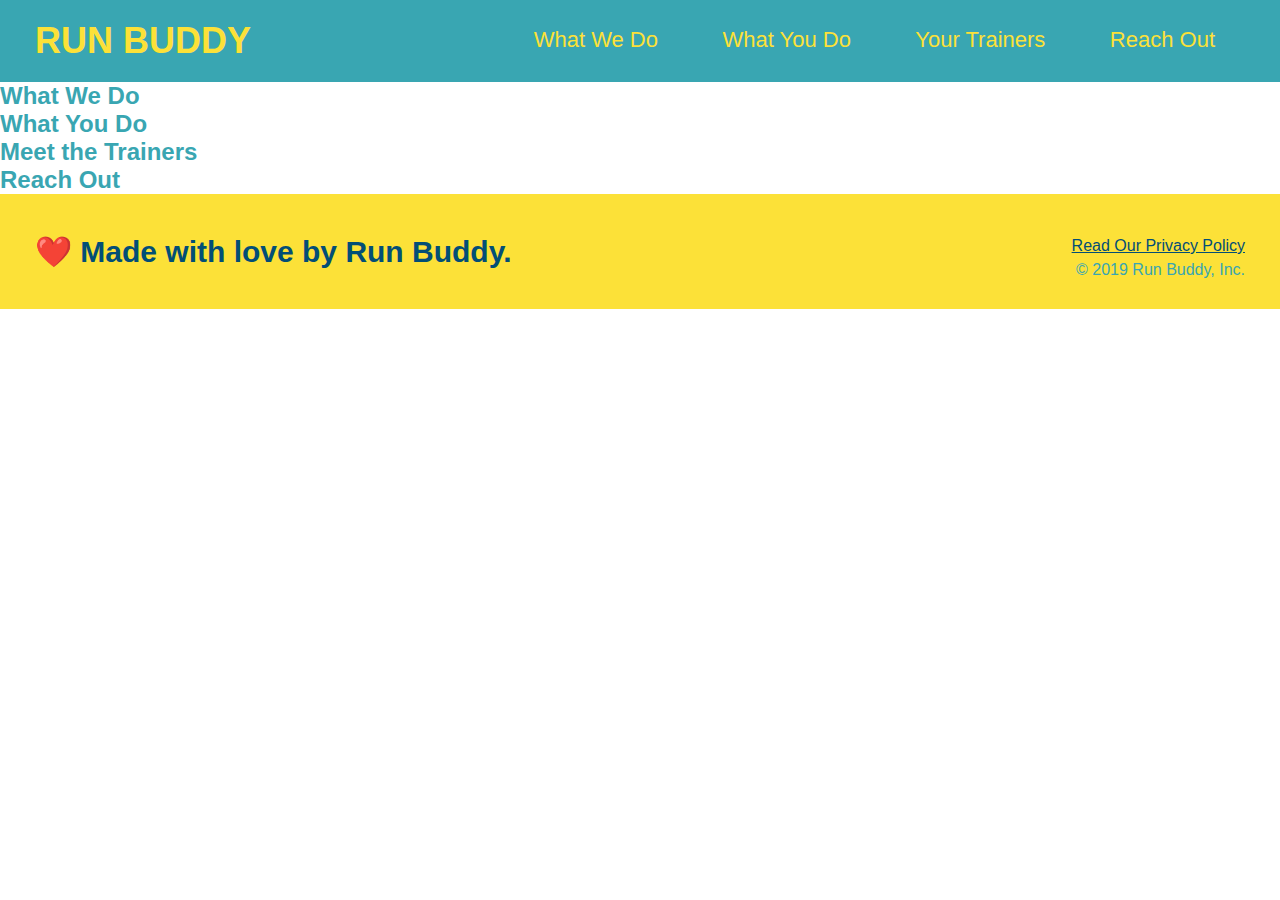
==== index.html @ 7e81220e "built footer" ====
<!DOCTYPE html>
<html lang="en">
    <head>
        <meta charset="UTF-8" />
        <title>Run Buddy</title>
        <link rel="stylesheet" href="./assets/css/style.css" />
    </head>
    <body>
        <!-- Navigation -->
        <header>
            <h1>
                <a href="/">RUN BUDDY</a>
            </h1>
            <nav>
                <!-- List element -->
                <ul>
                    <!-- List item element -->
                    <li>
                    <!-- Anchor element -->
                        <a href="#what-we-do">What We Do</a>
                    </li>
                    <li>
                        <a href="#what-you-do">What You Do</a>
                    </li>
                    <li>
                        <a href="#your-trainers">Your Trainers</a>
                    </li>
                    <li>
                        <a href="#reach-out">Reach Out</a>
                    </li>
                </ul>
            </nav>
        </header>
        
        <!-- "Jumbotron" Section -->
        <section>
        </section>

        <!-- "What We Do" Section -->
        <section>
            <h2>What We Do</h2>
        </section>

        <!-- "What You Do" Section -->
        <section>
            <h2>What You Do</h2>
        </section>
        
        <!-- "Meet the Trainers" Section-->
        <section>
            <h2>Meet the Trainers</h2> 
        </section>
        
        <!-- "Reach Out" Section -->
        <section>
            <h2>Reach Out</h2>
        </section>

        <!-- Footer -->
        <footer>
            <h2>❤️ Made with love by Run Buddy.</h2>
            <div>
                <a href="#">Read Our Privacy Policy</a><br />
                &copy; 2019 Run Buddy, Inc.
            </div>
        </footer>
    </body>
</html>
---- assets/css/style.css ----
* {
    margin: 0;
    padding: 0;
    box-sizing: border-box;
}

body {
    font-family: Helvetica, Arial, sans-serif;
    color:#39a6b2;
}

header {
    padding: 20px 35px;
    background-color: #39a6b2;
}

header h1 {
    font-weight: bold;
    font-size: 36px;
    color: #fce138;
    margin: 0;
    display: inline;
}

header a {
    text-decoration: none;
    color: #fce138;
}

header nav {
    float: right;
    margin: 7px 0;
}

header nav ul li {
    display: inline;
}

header nav ul li a {
    margin: 0 30px;
    font-weight: lighter;
    font-size: 22px;
}

footer {
    background: #fce138;
    padding: 40px 35px;
}

footer h2 {
    display: inline;
    color: #024e76;
    font-size: 30px;
    margin: 0;
}

footer div {
    float:right;
    line-height: 1.5;
    text-align: right;
}

footer a {
    color: #024e76;
}
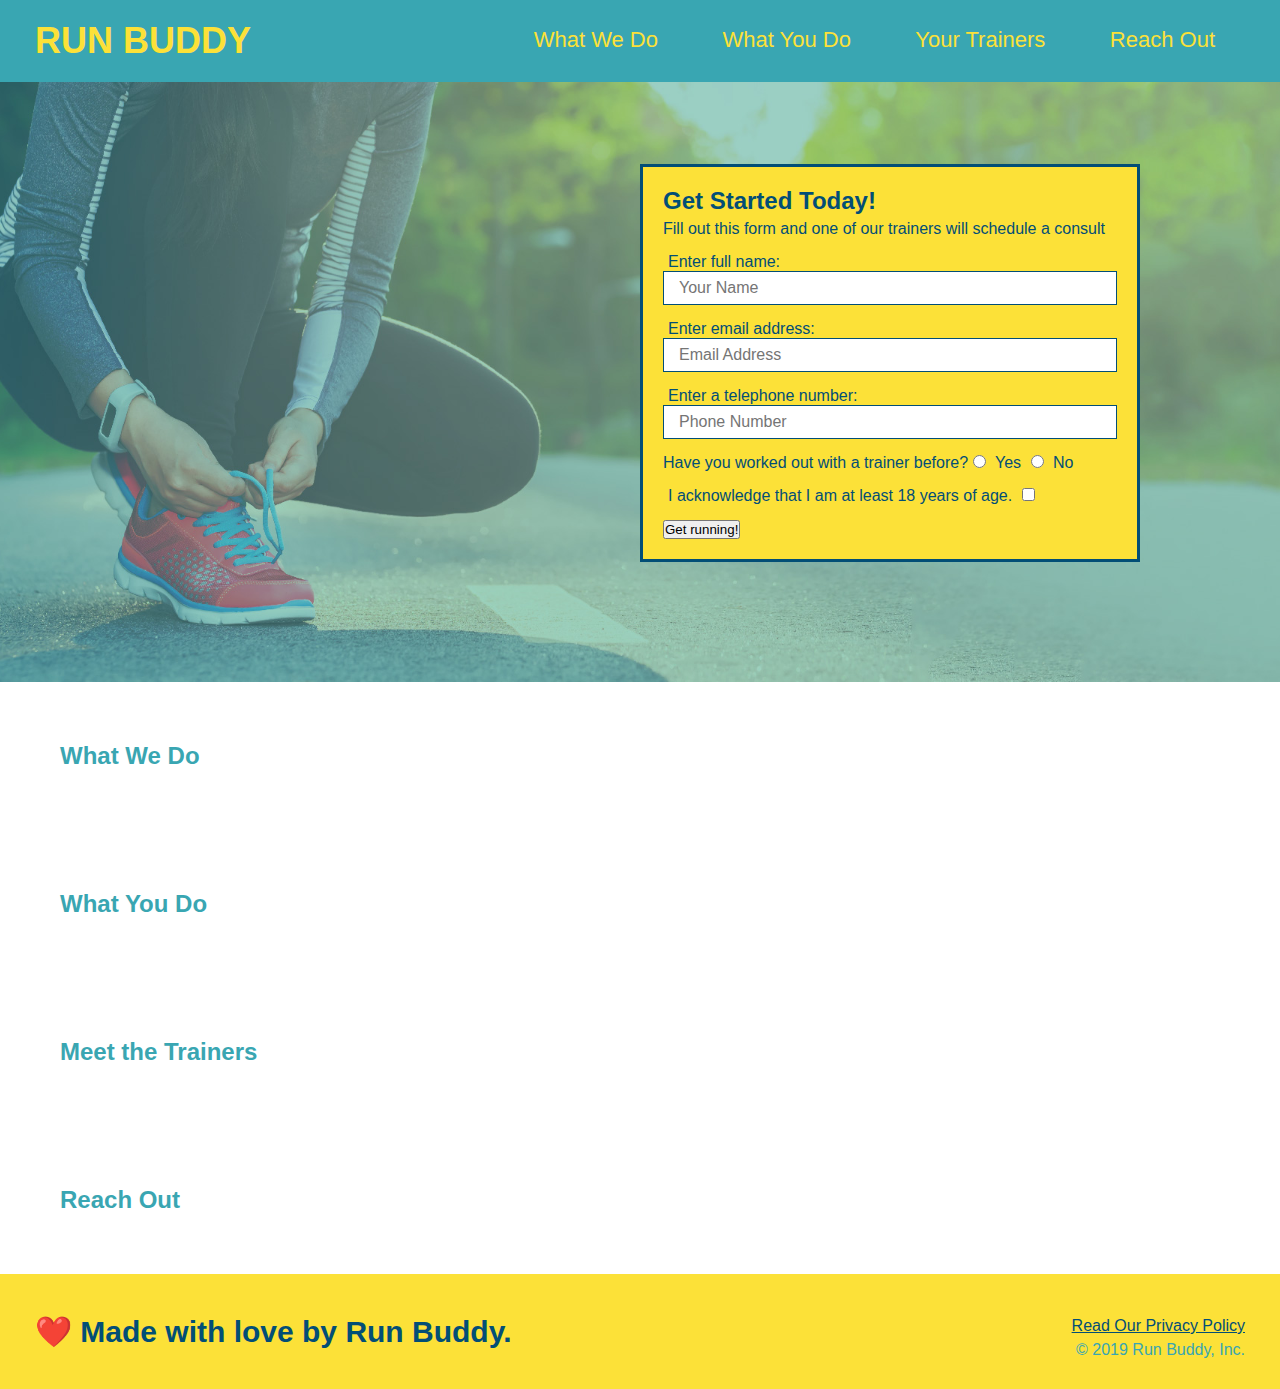
==== commit fd6f47ae: "styled hero" ====
--- a/index.html
+++ b/index.html
@@ -31,9 +31,37 @@
                 </ul>
             </nav>
         </header>
-        
-        <!-- "Jumbotron" Section -->
-        <section>
+
+        <!-- "Hero" Section -->
+        <section class="hero">
+            <div class="hero-form">
+                <h3>Get Started Today!</h3>
+                <p>Fill out this form and one of our trainers will schedule a consult</p>
+                <form>
+                    <label for="name">Enter full name:</label>
+                    <input class ="form-input" type="text" placeholder="Your Name" name="name" id="name" />
+                    <label for="email">Enter email address:</label>
+                    <input class="form-input" type="email" placeholder="Email Address" name="email" id="email" />
+                    <label for="phone">Enter a telephone number:</label>
+                    <input class="form-input" type="tel" placeholder="Phone Number" name="phone" id="phone" />
+                    <p>
+                        Have you worked out with a trainer before?
+                        <input type="radio" name="trainer-confirm" id="trainer-yes" />
+                        <label for="trainer-yes">Yes</label>
+                        <input type="radio" name="trainer-confrim" id="trainer-no" />
+                        <label for="trainer-no">No</label>
+                    </p>
+                    <p>
+                        <label for="age-verify">
+                            I acknowledge that I am at least 18 years of age.
+                        </label>
+                        <input type="checkbox" name="age-verify" id="age-verify" />
+                    </p>
+                    <button type="submit">
+                        Get running!
+                    </button>
+                </form>
+            </div>
         </section>
 
         <!-- "What We Do" Section -->
--- a/assets/css/style.css
+++ b/assets/css/style.css
@@ -44,6 +44,7 @@
 
 footer {
     background: #fce138;
+    width: 100%;
     padding: 40px 35px;
 }
 
@@ -62,4 +63,50 @@
 
 footer a {
     color: #024e76;
+}
+
+section {
+    padding:60px;
+}
+
+.hero {
+    background-image: url("../images/hero-bg.jpg");
+    height: 600px;
+    background-size: cover;
+    background-position: center;
+    position:relative;
+}
+
+.hero-form {
+    color:#024e76;
+    background-color:#fce138;
+    padding: 20px;
+    width: 500px;
+    border: solid 3px #024e76;
+    position:absolute;
+    bottom: 120px;
+    right: 140px;
+}
+
+.hero-form h3 {
+    font-size:24px;
+    margin: 0;
+}
+
+.hero-form p {
+    margin: 5px 0 15px 0;
+}
+
+.form-input {
+    border: 1px solid #024e76;
+    display: block;
+    padding: 7px 15px;
+    font-size: 16px;
+    color: #024e76;
+    width: 100%;
+    margin-bottom: 15px;
+}
+
+.hero-form label {
+    margin: 0 5px;
 }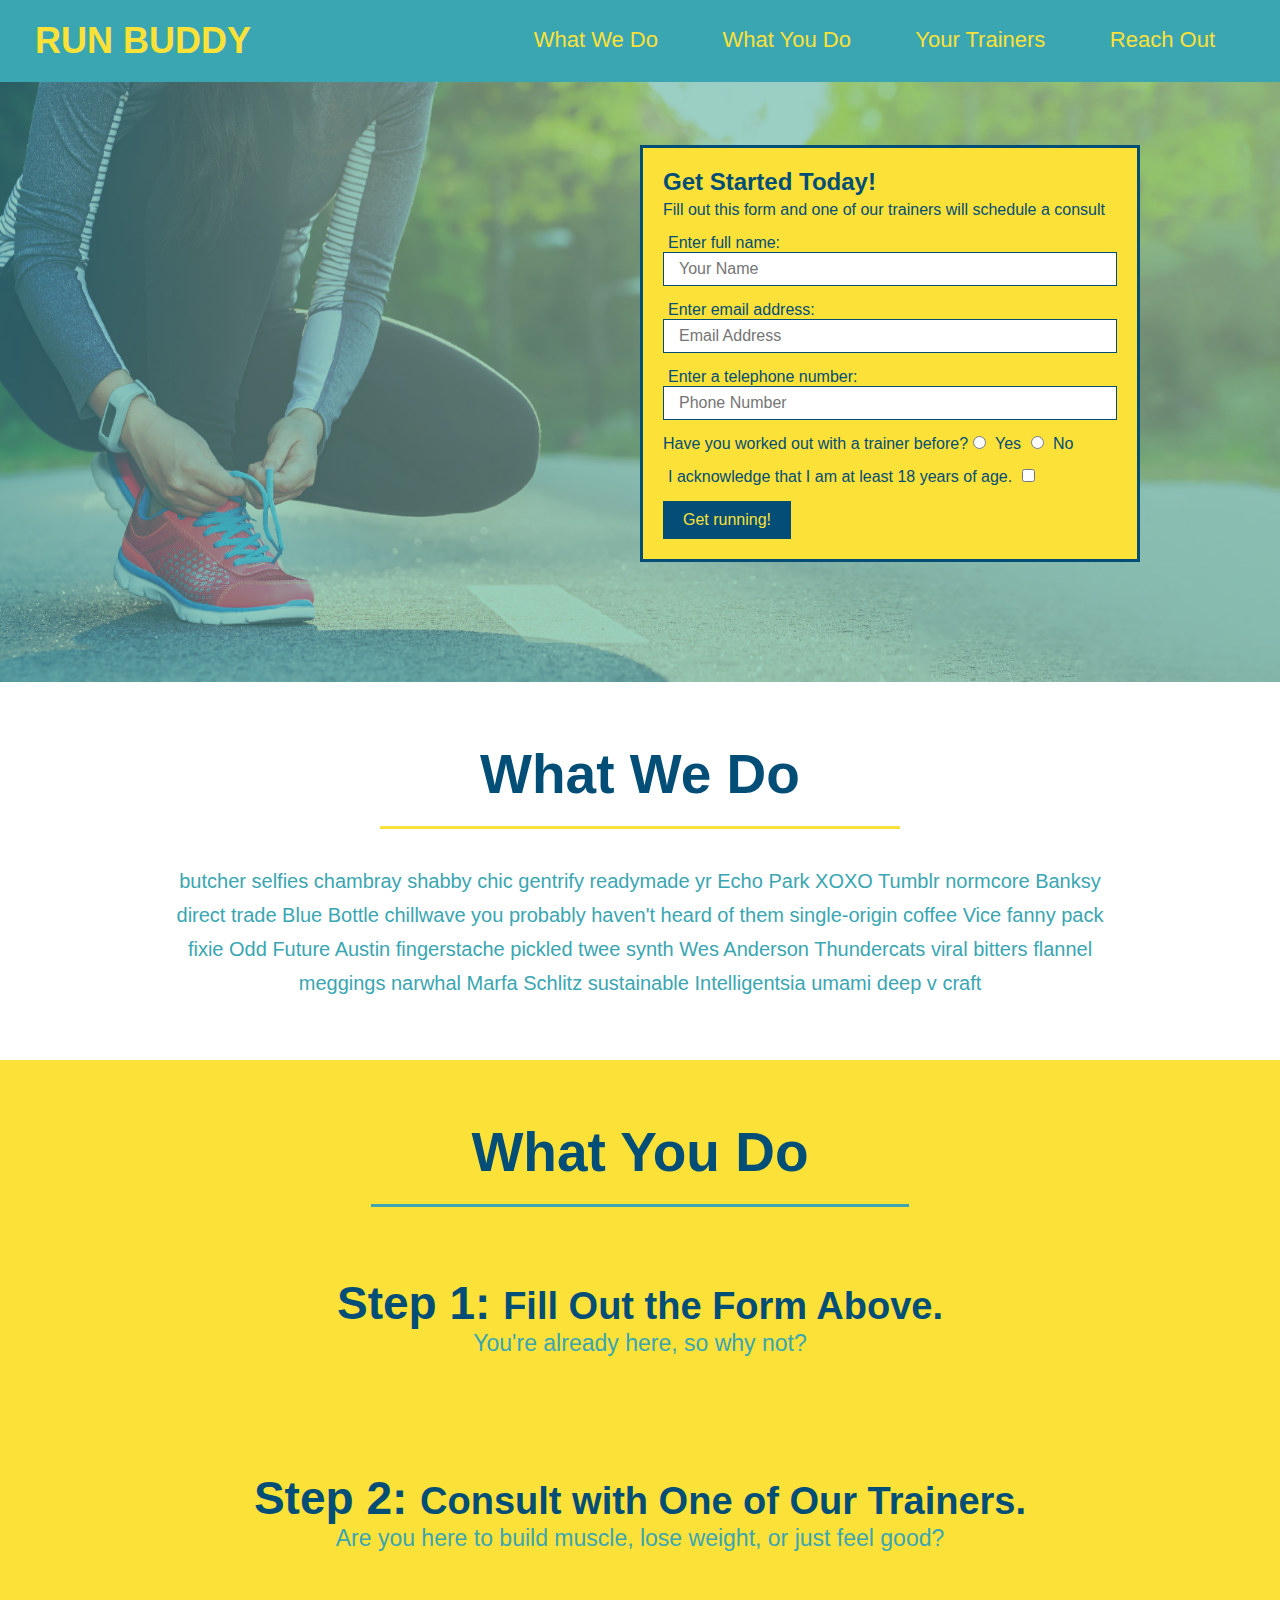
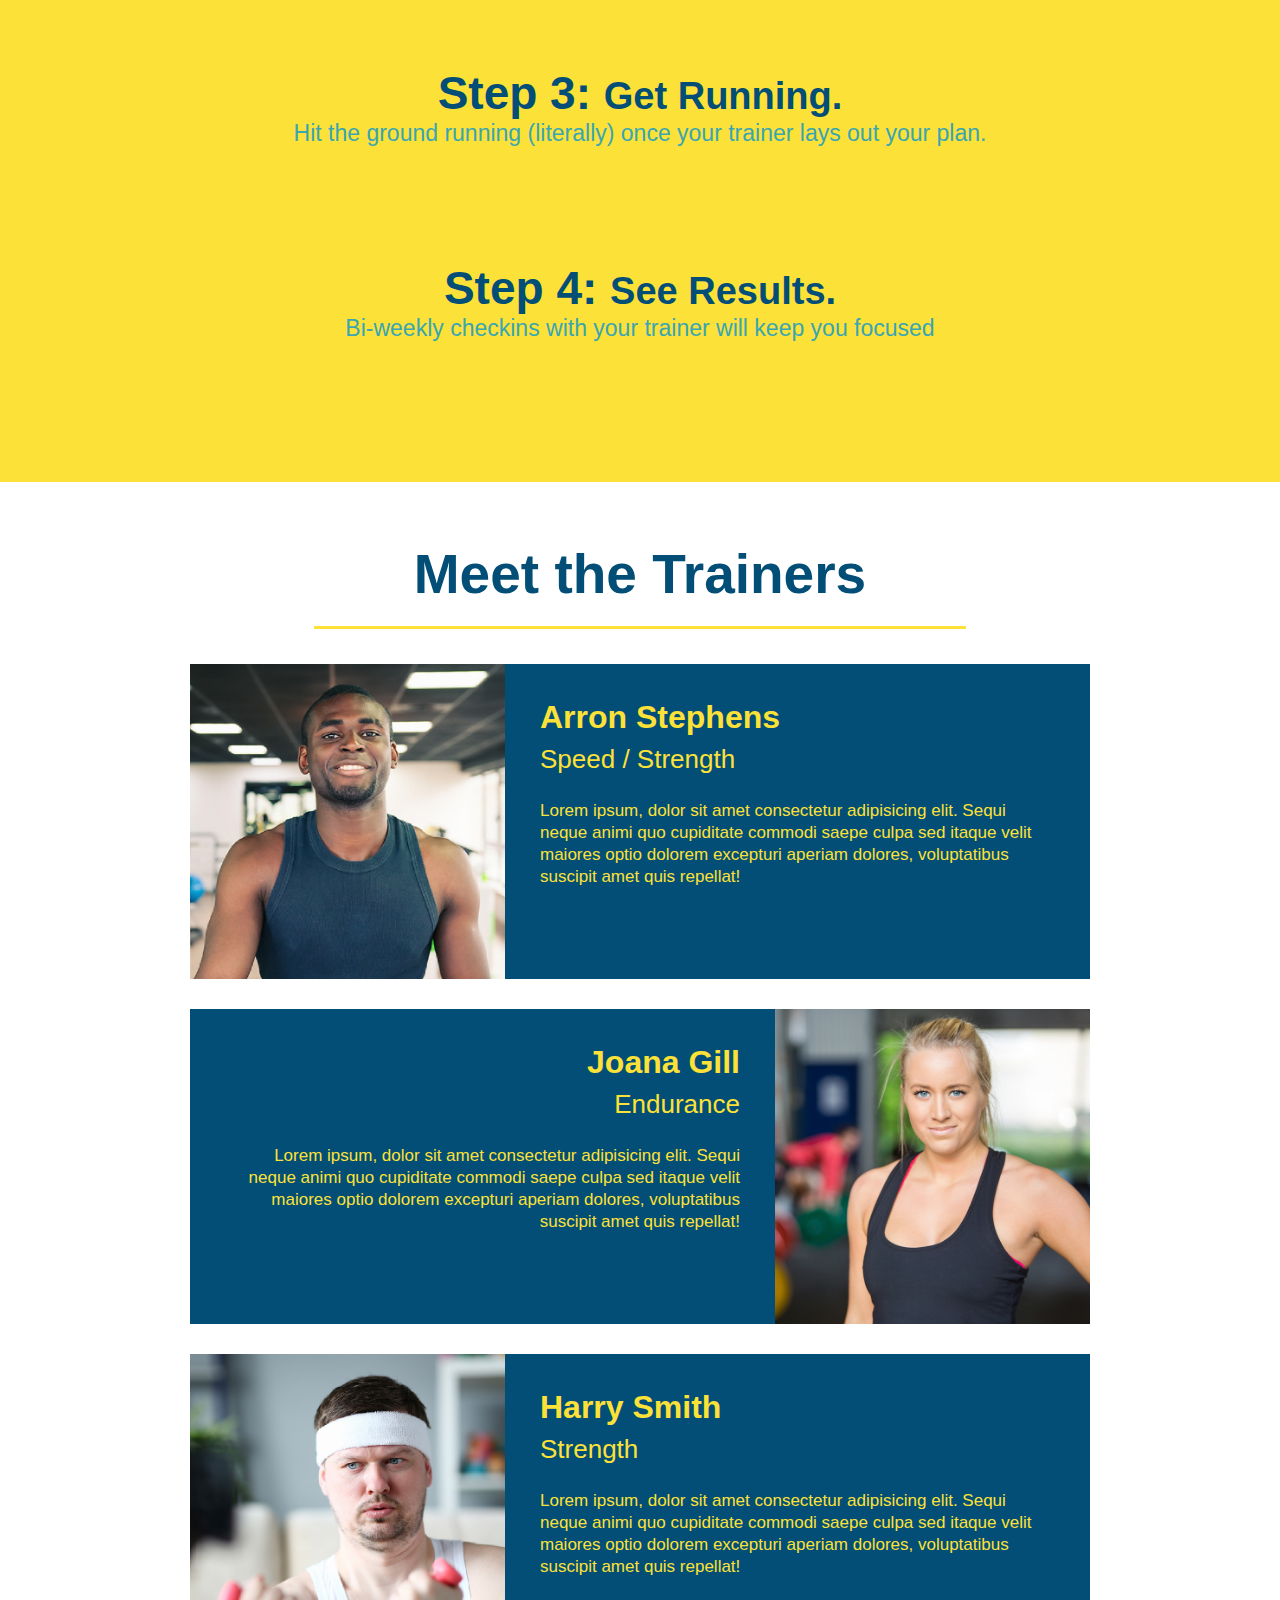
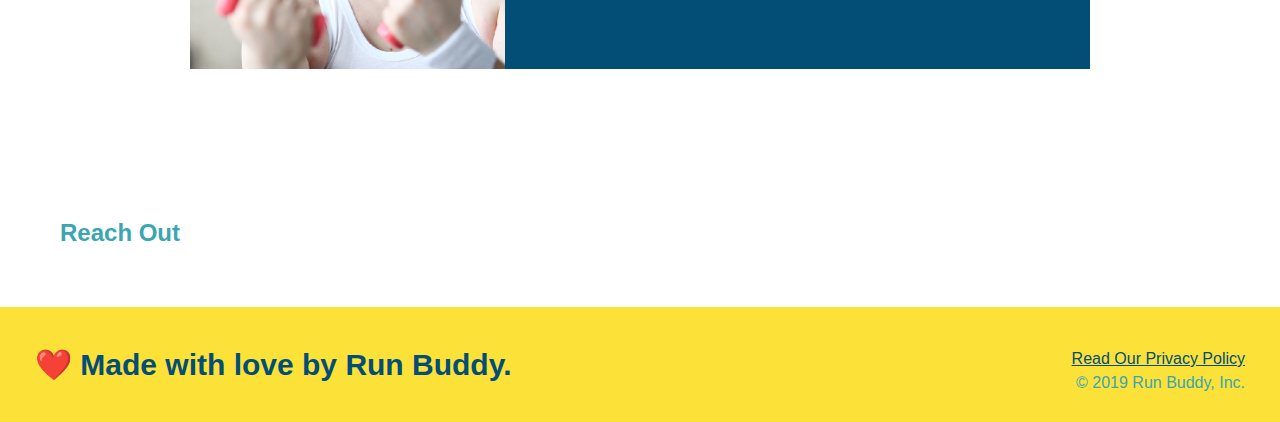
==== commit c34a6014: "finished meet-the-trainers styling" ====
--- a/index.html
+++ b/index.html
@@ -9,7 +9,7 @@
         <!-- Navigation -->
         <header>
             <h1>
-                <a href="/">RUN BUDDY</a>
+                <a href="">RUN BUDDY</a>
             </h1>
             <nav>
                 <!-- List element -->
@@ -65,22 +65,87 @@
         </section>
 
         <!-- "What We Do" Section -->
-        <section>
-            <h2>What We Do</h2>
+        <section id="what-we-do" class="intro">
+            <h2 class="section-title primary-border">What We Do</h2>
+            <p>
+                butcher selfies chambray shabby chic gentrify readymade yr Echo Park XOXO Tumblr normcore Banksy direct trade Blue Bottle chillwave you probably haven't heard of them single-origin coffee Vice fanny pack fixie Odd Future Austin fingerstache pickled twee synth Wes Anderson Thundercats viral bitters flannel meggings narwhal Marfa Schlitz sustainable Intelligentsia umami deep v craft
+            </p>
         </section>
 
         <!-- "What You Do" Section -->
-        <section>
-            <h2>What You Do</h2>
+        <section id="what-you-do" class="steps">
+            <h2 class="section-title secondary-border">What You Do</h2>
+
+            <div>
+                <img src="./assets/images/step-1.svg" alt="" />
+                <h3>Step 1: <span>Fill Out the Form Above.</span></h3>
+                <p>You're already here, so why not?</p>
+            </div>
+
+            <div>
+                <img src="./assets/images/step-2.svg" alt="" />
+                <h3>Step 2: <span>Consult with One of Our Trainers.</span></h3>
+                <p>Are you here to build muscle, lose weight, or just feel good?</p>
+            </div>
+
+            <div>
+                <img src="./assets/images/step-3.svg" alt="" />
+                <h3>Step 3: <span>Get Running.</span></h3>
+                <p>Hit the ground running (literally) once your trainer lays out your plan.</p>
+            </div>
+
+            <div>
+                <img src="./assets/images/step-4.svg" alt="" />
+                <h3>Step 4: <span>See Results.</span></h3>
+                <p>Bi-weekly checkins with your trainer will keep you focused</p>
+            </div>
         </section>
         
         <!-- "Meet the Trainers" Section-->
-        <section>
-            <h2>Meet the Trainers</h2> 
+        <section id="your-trainers" class="trainers">
+            <h2 class="section-title primary-border">
+                Meet the Trainers
+            </h2>
+            
+            <article class="trainer">
+                <img src="./assets/images/trainer-1.jpg" alt="Arron Stephens in his workout clothes, ready to pump iron" />
+                <div class="trainer-bio text-left">
+                    <h3>Arron Stephens</h3>
+                    <h4>Speed / Strength</h4>
+                    <p>
+                        Lorem ipsum, dolor sit amet consectetur adipisicing elit. Sequi neque animi quo cupiditate commodi saepe culpa sed
+                        itaque velit maiores optio dolorem excepturi aperiam dolores, voluptatibus suscipit amet quis repellat!
+                    </p>
+                </div>
+            </article>
+
+            <article class="trainer">
+                <div class="trainer-bio text-right">
+                    <h3>Joana Gill</h3>
+                    <h4>Endurance</h4>
+                    <p>
+                        Lorem ipsum, dolor sit amet consectetur adipisicing elit. Sequi neque animi quo cupiditate commodi saepe culpa sed
+                        itaque velit maiores optio dolorem excepturi aperiam dolores, voluptatibus suscipit amet quis repellat!
+                    </p>
+                </div>
+                <img src="./assets/images/trainer-2.jpg" alt="Joanna Gill cooling off after a workout" />
+            </article>
+
+            <article class="trainer">
+                <img src="./assets/images/trainer-3.jpg" alt="Harry Smith wearing a headband and lifting comically small pink weights" />
+                <div class="trainer-bio text-left">
+                    <h3>Harry Smith</h3>
+                    <h4>Strength</h4>
+                    <p>
+                        Lorem ipsum, dolor sit amet consectetur adipisicing elit. Sequi neque animi quo cupiditate commodi saepe culpa sed
+                        itaque velit maiores optio dolorem excepturi aperiam dolores, voluptatibus suscipit amet quis repellat!
+                    </p>
+                </div>
+            </article>
         </section>
         
         <!-- "Reach Out" Section -->
-        <section>
+        <section id="reach-out">
             <h2>Reach Out</h2>
         </section>
 
--- a/assets/css/style.css
+++ b/assets/css/style.css
@@ -109,4 +109,117 @@
 
 .hero-form label {
     margin: 0 5px;
+}
+
+.hero-form button {
+    background-color:#024e76;
+    color:#fce138;
+    padding: 10px 20px;
+    font-size: 16px;
+    border: none;
+}
+
+.intro {
+    text-align: center;
+}
+
+.intro p {
+    line-height: 1.7;
+    color: #39a6b2;
+    width: 80%;
+    font-size: 20px;
+    margin: 0 auto;
+}
+
+.steps {
+    text-align: center;
+    background: #fce138;
+}
+
+.steps div {
+    margin-bottom: 80px;
+}
+
+.steps img {
+    width: 15%;
+    margin: 10px 0;
+}
+
+.steps h3 {
+    color: #024e76;
+    font-size: 46px;
+    margin-top: 10px;
+}
+
+.steps p {
+    color: #39a6b2;
+    font-size: 23px;
+}
+
+.steps span {
+    font-size: 38px;
+}
+
+.section-title {
+    font-size: 55px;
+    color: #024e76;
+    margin-bottom: 35px;
+    padding: 0 100px 20px 100px;
+    display: inline-block;
+    border-bottom: 3px solid;
+}
+
+.primary-border {
+    border-color: #fce138;
+}
+
+.secondary-border {
+    border-color: #39a6b2;
+}
+
+.trainers {
+    text-align: center;
+}
+
+.trainer {
+    width: 900px;
+    margin: 0 auto 30px auto;
+    background: #024e76;
+    color: #fce138;
+    overflow: auto;
+}
+
+.trainer img {
+    width: 35%;
+    float: left;
+}
+
+.trainer-bio {
+    padding: 35px;
+    float: left;
+    width: 65%;
+}
+
+.trainer-bio h3 {
+    font-size: 32px;
+    margin-bottom: 8px;
+}
+
+.trainer-bio h4 {
+    font-weight: lighter;
+    font-size: 26px;
+    margin-bottom: 25px;
+}
+
+.trainer-bio p {
+    font-size: 17px;
+    line-height: 1.3;
+}
+
+.text-left {
+    text-align: left;
+}
+
+.text-right {
+    text-align: right;
 }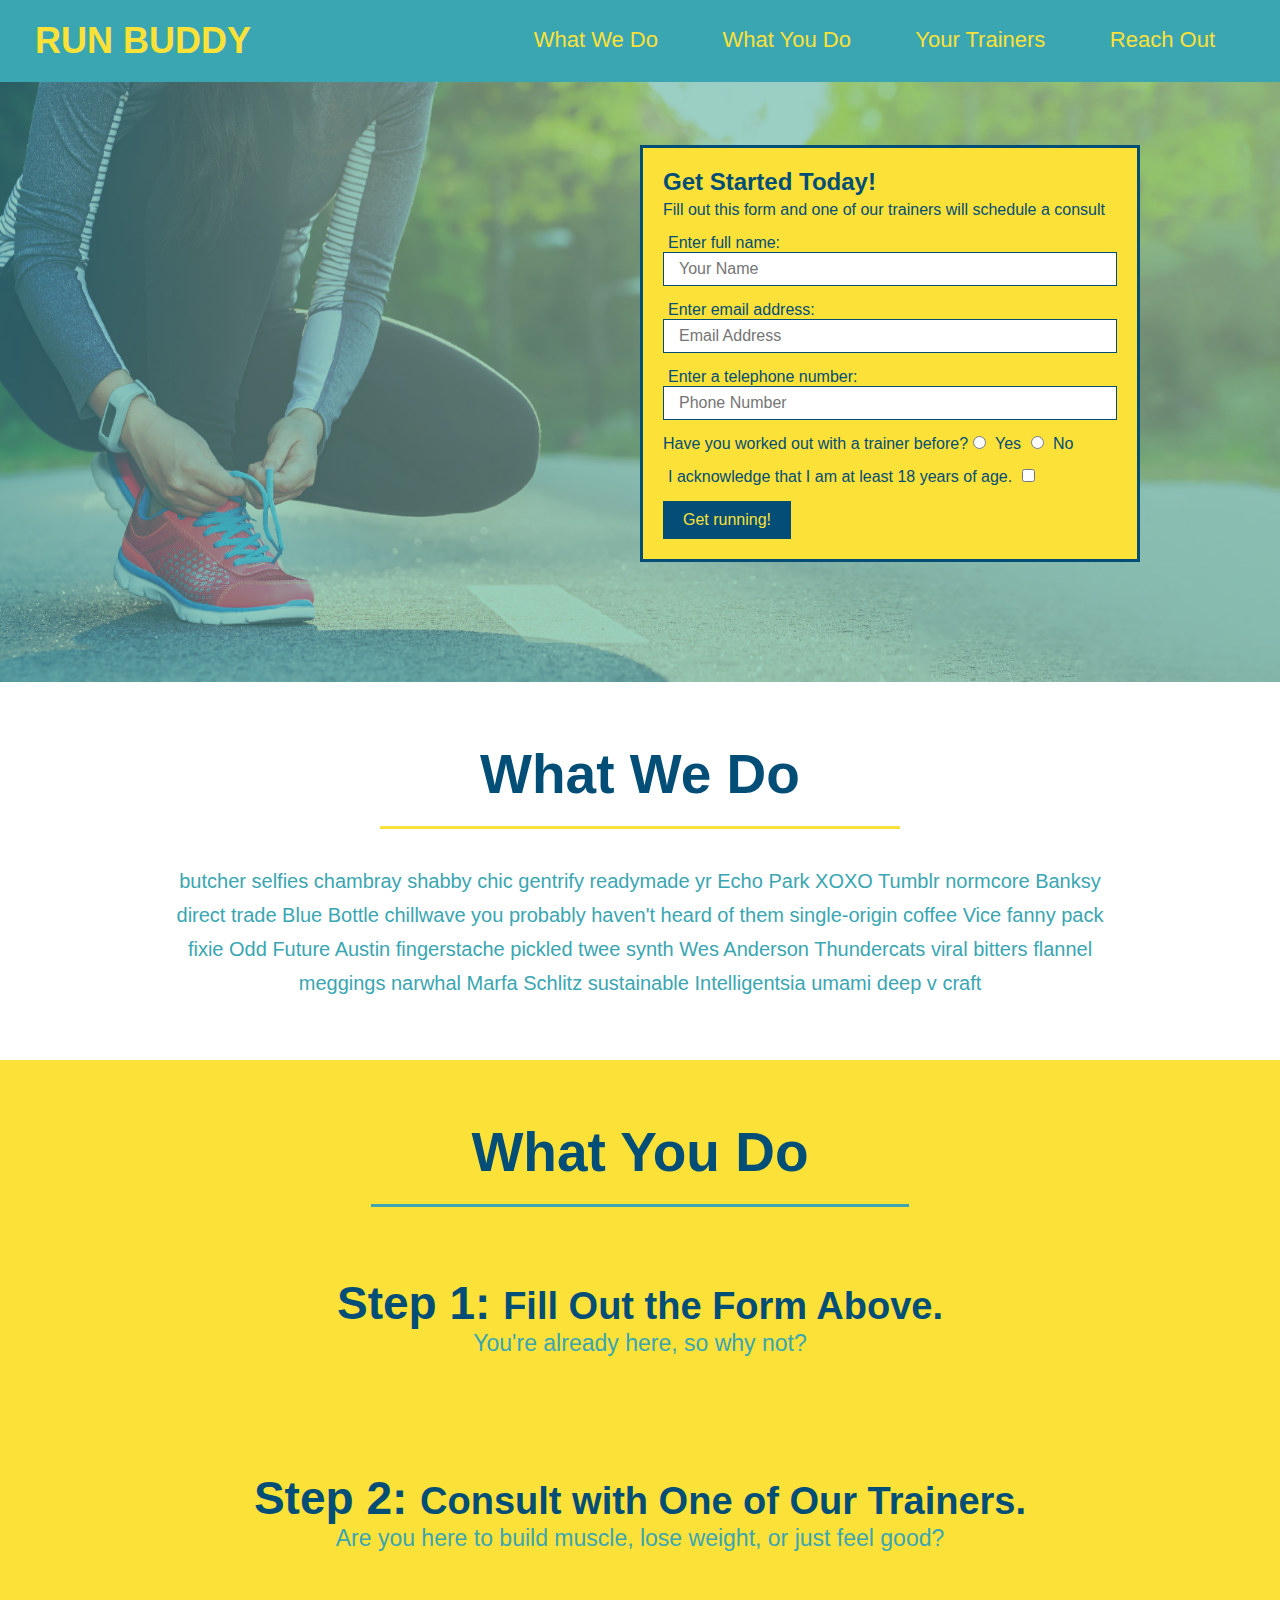
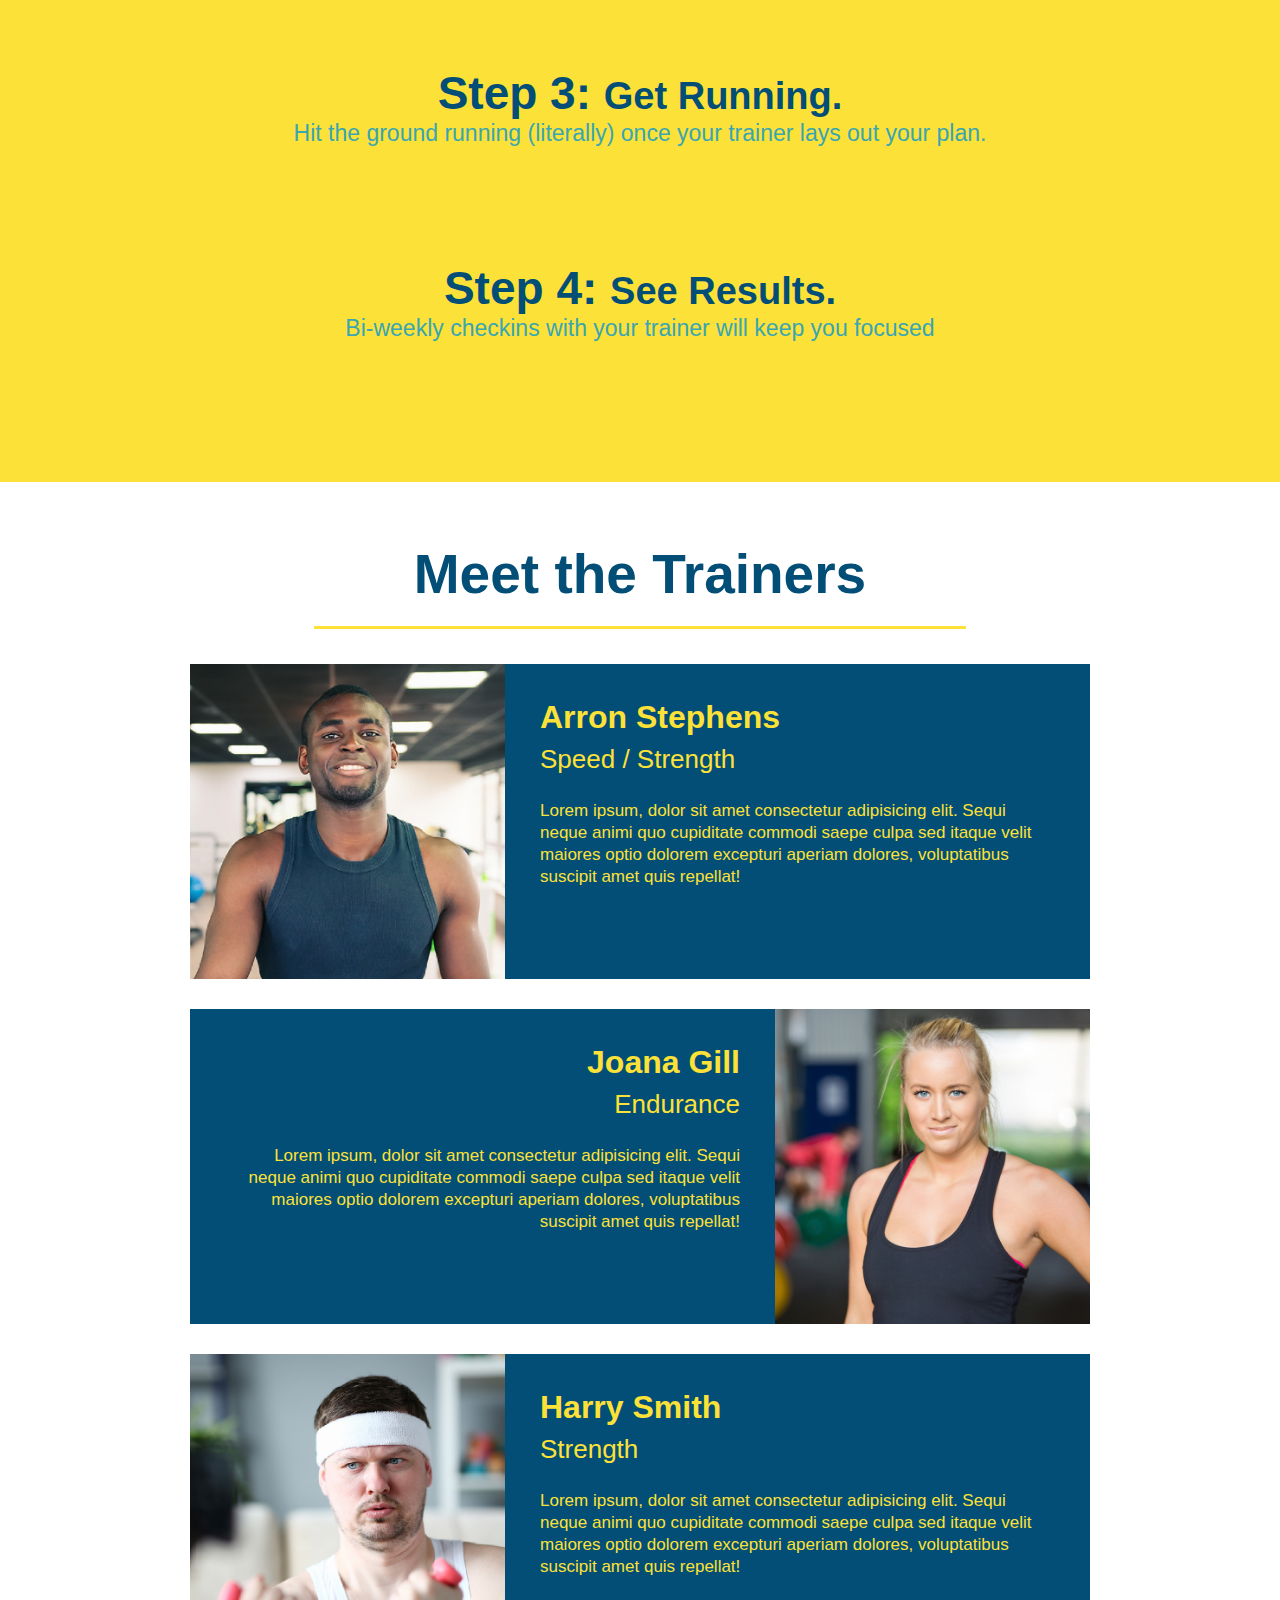
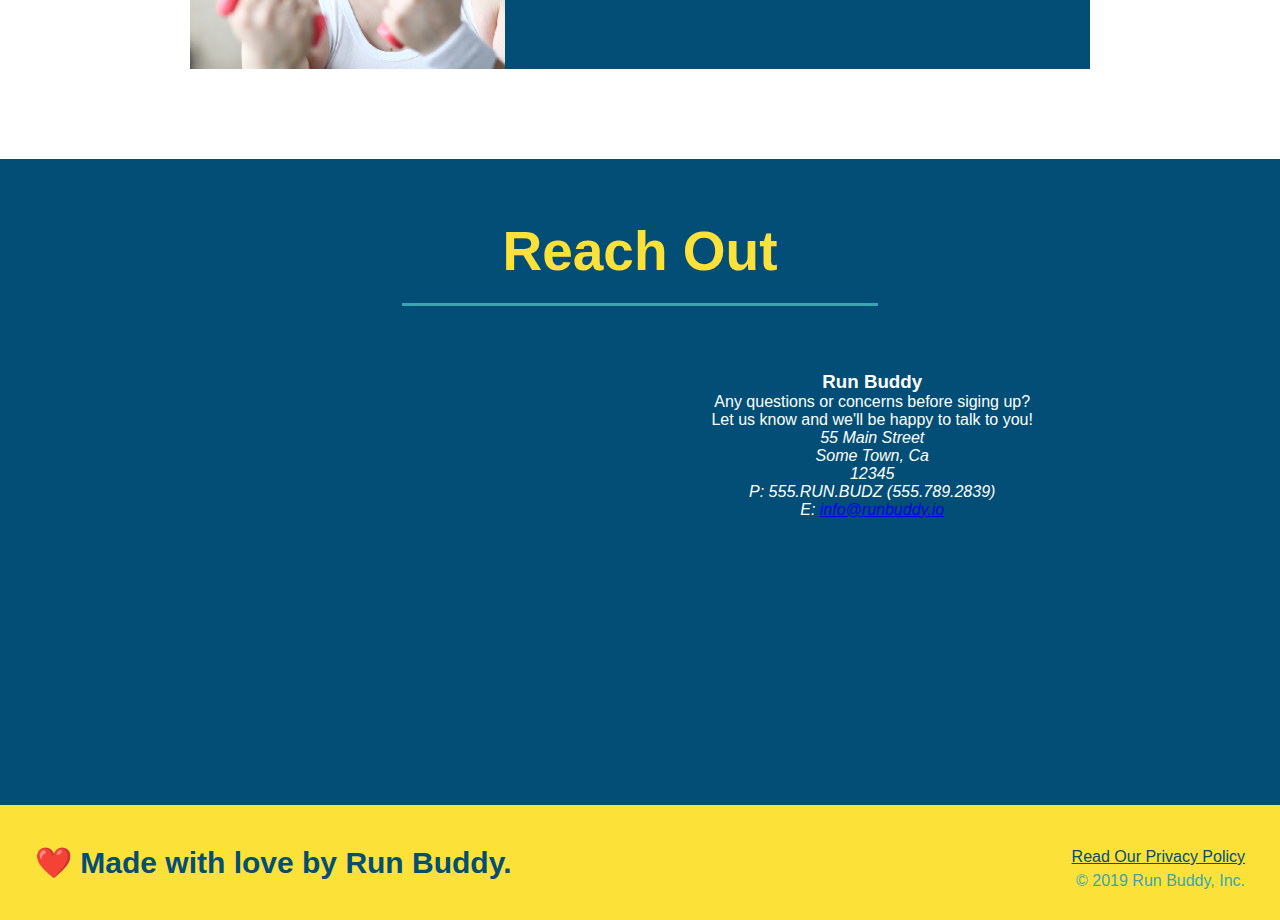
==== commit 8d2cba8d: "styled contact info" ====
--- a/index.html
+++ b/index.html
@@ -145,8 +145,30 @@
         </section>
         
         <!-- "Reach Out" Section -->
-        <section id="reach-out">
-            <h2>Reach Out</h2>
+        <section id="reach-out" class="contact">
+            <h2 class="section-title secondary-border">Reach Out</h2>
+            <div class="contact-info">
+                <iframe src="https://www.google.com/maps/embed?pb=!1m18!1m12!1m3!1d3034.4129300152576!2d-111.99583468353102!3d40.48825105920812!2m3!1f0!2f0!3f0!3m2!1i1024!2i768!4f13.1!3m3!1m2!1s0x8752847b7f483639%3A0x7e7908089efef3cc!2s14497%20S%20Ronan%20Ln%2C%20Bluffdale%2C%20UT%2084065!5e0!3m2!1sen!2sus!4v1619063313846!5m2!1sen!2sus" 
+                    style="border:0;" 
+                    allowfullscreen="" 
+                    loading="lazy">
+                </iframe>
+                <div>
+                    <h3>Run Buddy</h3>
+                    <p>
+                        Any questions or concerns before siging up?
+                        <br/>
+                        Let us know and we'll be happy to talk to you!
+                    </p>
+                    <address>
+                        55 Main Street<br/>
+                        Some Town, Ca<br/>
+                        12345<br/>
+                        P: 555.RUN.BUDZ (555.789.2839)<br/>
+                        E: <a href="mailto:info@runbuddy.io">info@runbuddy.io</a>
+                    </address>
+                </div>
+            </div>
         </section>
 
         <!-- Footer -->
--- a/assets/css/style.css
+++ b/assets/css/style.css
@@ -222,4 +222,26 @@
 
 .text-right {
     text-align: right;
+}
+
+.contact {
+    background-color:#024e76;
+    text-align: center;
+}
+
+.contact h2 {
+    color:#fce138;
+}
+
+.contact-info div {
+    width: 410px;
+    display: inline-block;
+    vertical-align: top;
+    margin: 30px 0 0 60px;
+    color: white;
+}
+
+.contact-info iframe {
+    width: 400px;
+    height: 400px;
 }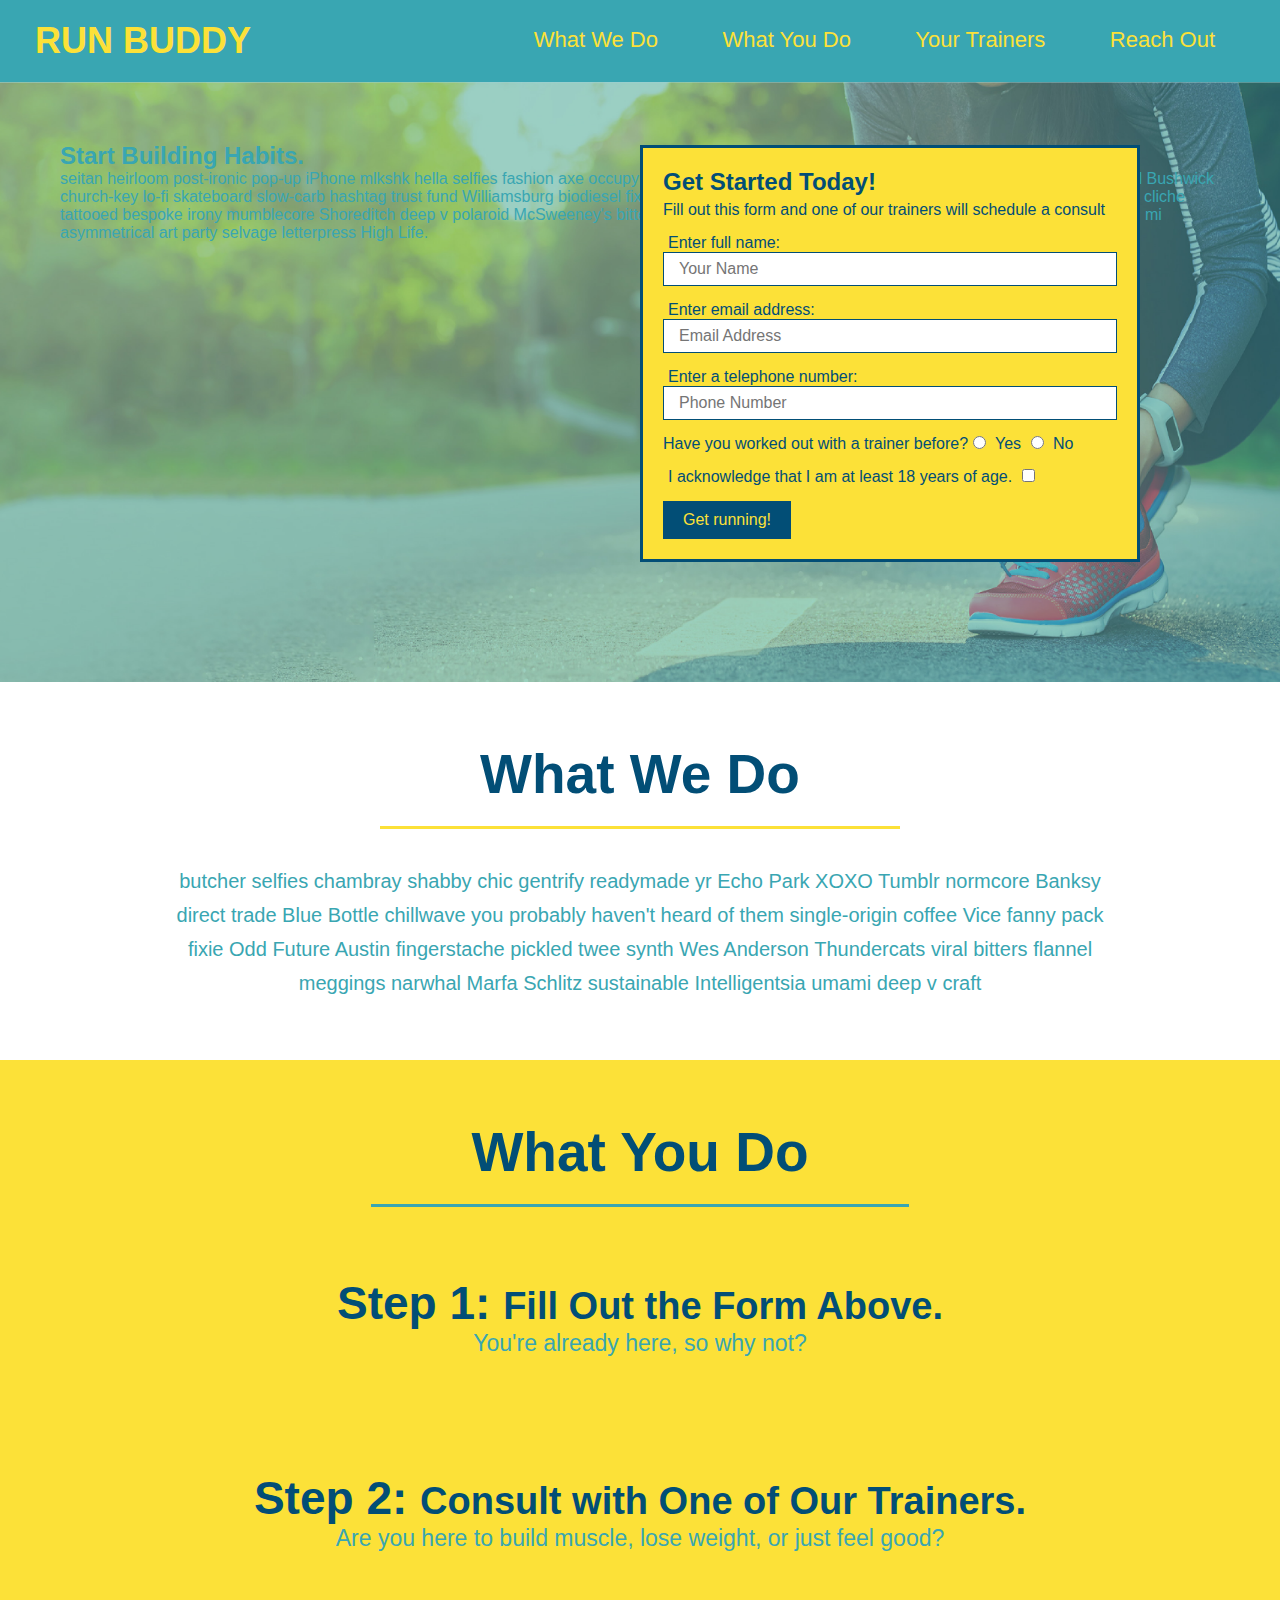
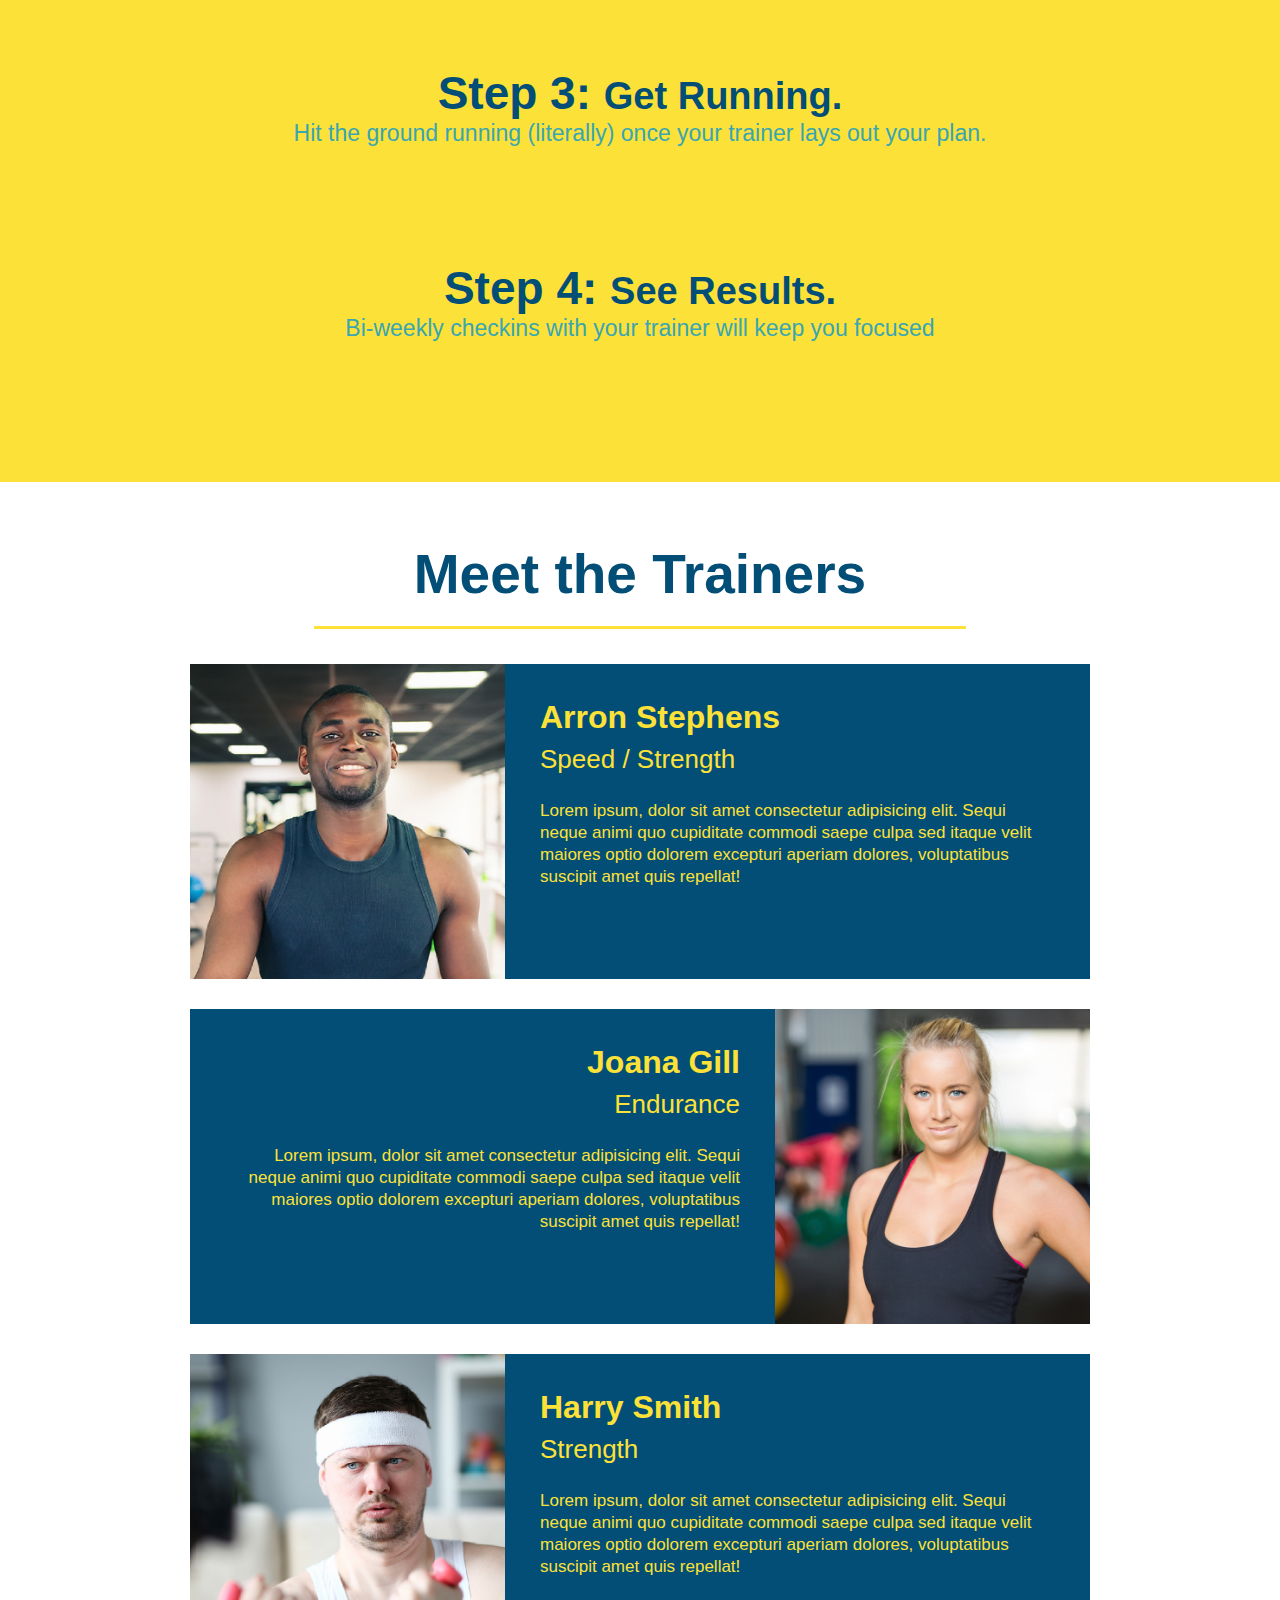
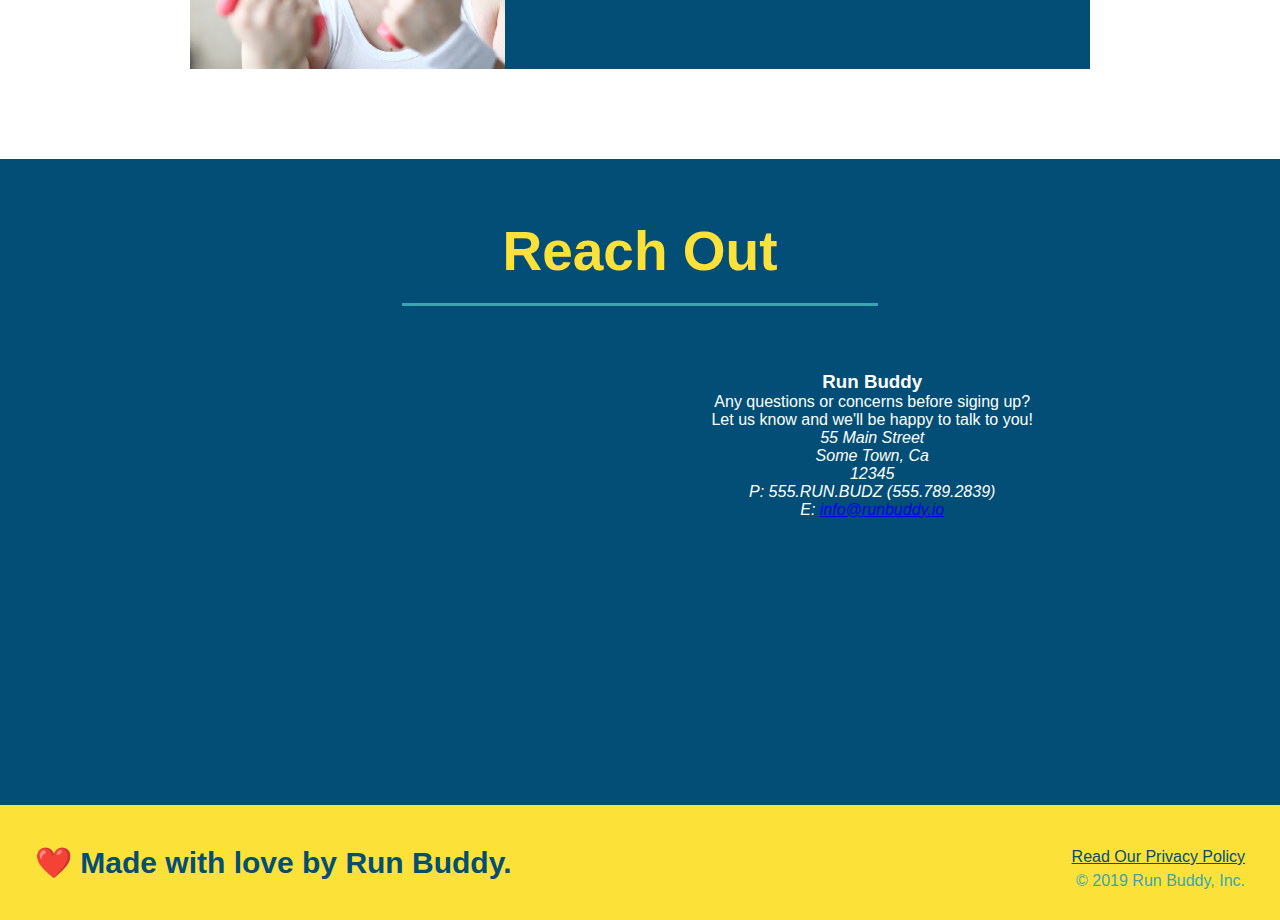
==== commit f8fcb2fb: "add content to hero, replace image" ====
--- a/index.html
+++ b/index.html
@@ -34,6 +34,14 @@
 
         <!-- "Hero" Section -->
         <section class="hero">
+            <div class ="hero-cta">
+                <h2>
+                    Start Building Habits.
+                </h2>
+                <p>
+                    seitan heirloom post-ironic pop-up iPhone mlkshk hella selfies fashion axe occupy readymade put a bird on it messenger bag Wes Anderson Schlitz plaid Bushwick church-key lo-fi skateboard slow-carb hashtag trust fund Williamsburg biodiesel fixie farm-to-table 8-bit banjo XOXO Banksy chillwave bicycle rights retro cliche tattooed bespoke irony mumblecore Shoreditch deep v polaroid McSweeney's bitters cray gentrify tofu Marfa you probably haven't heard of them yr banh mi asymmetrical art party selvage letterpress High Life.
+                </p>
+            </div>
             <div class="hero-form">
                 <h3>Get Started Today!</h3>
                 <p>Fill out this form and one of our trainers will schedule a consult</p>
@@ -175,7 +183,7 @@
         <footer>
             <h2>❤️ Made with love by Run Buddy.</h2>
             <div>
-                <a href="#">Read Our Privacy Policy</a><br />
+                <a href="./privacy-policy.html">Read Our Privacy Policy</a><br />
                 &copy; 2019 Run Buddy, Inc.
             </div>
         </footer>
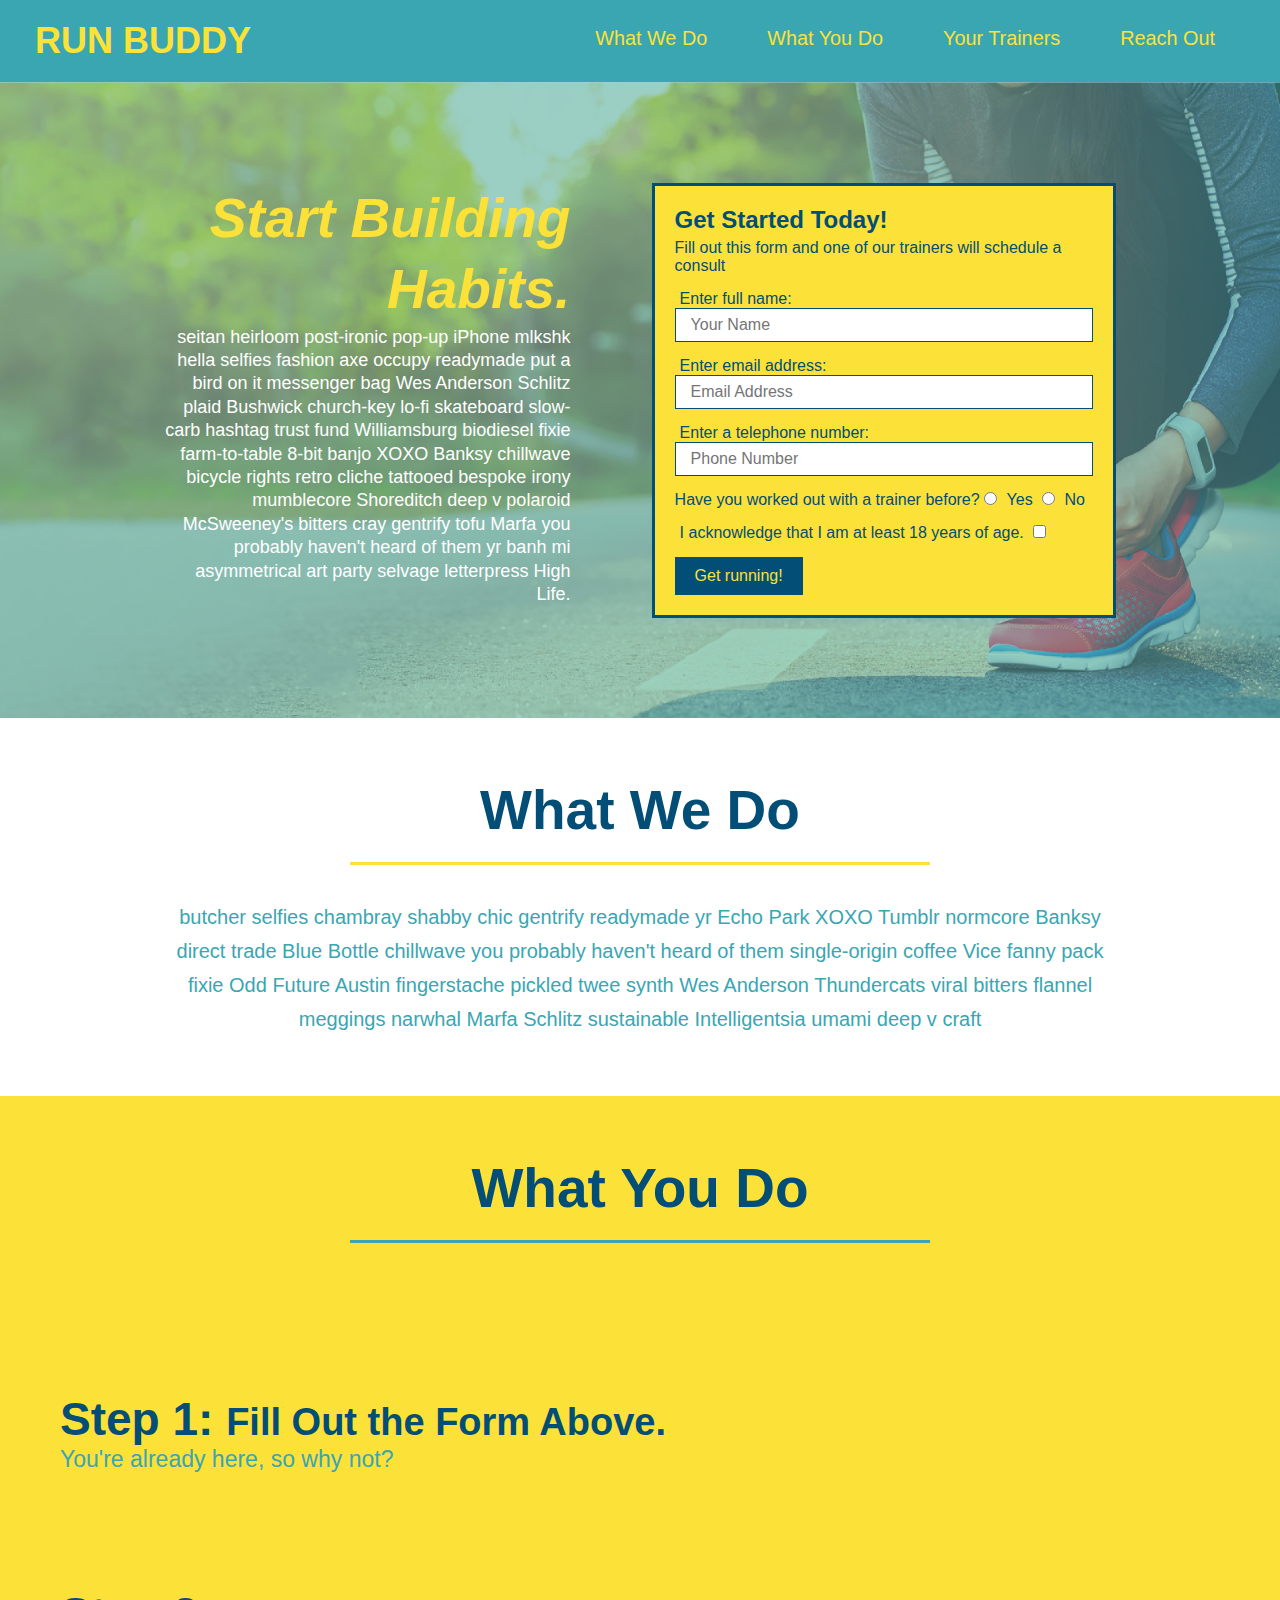
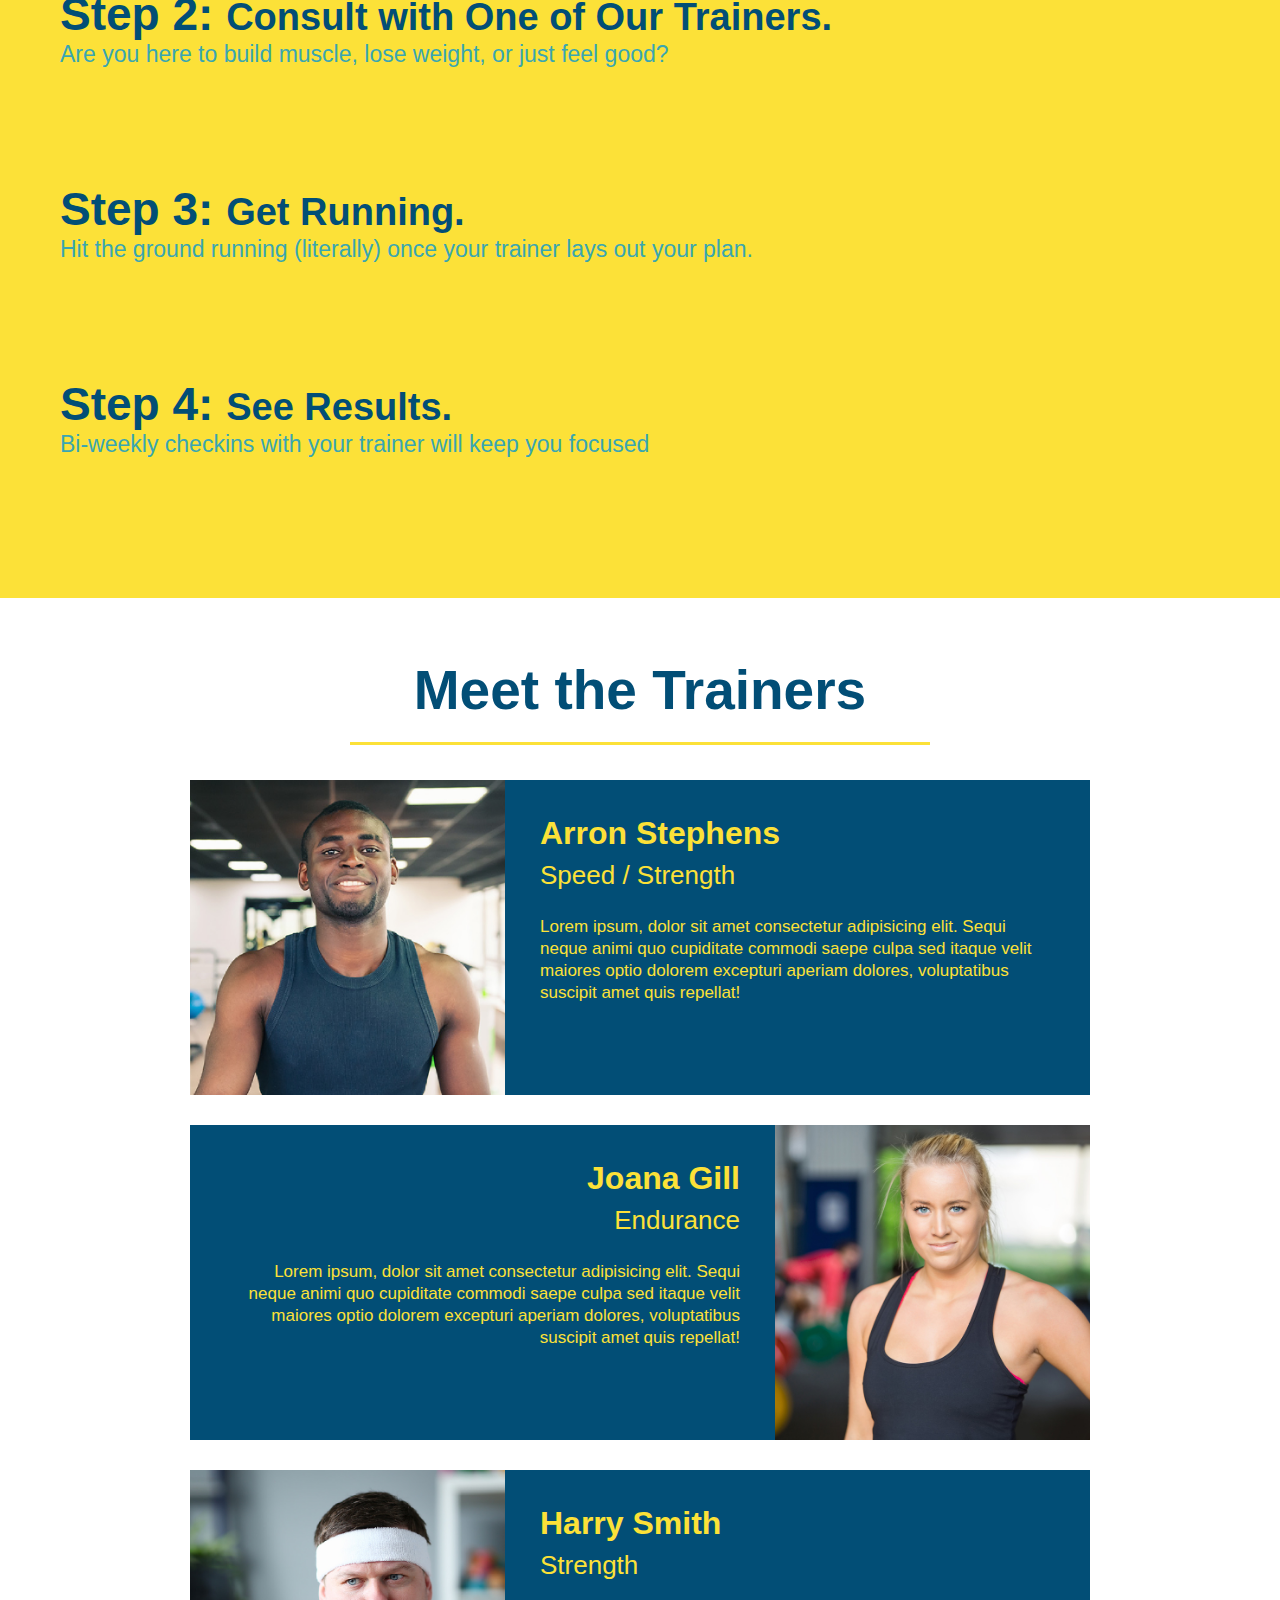
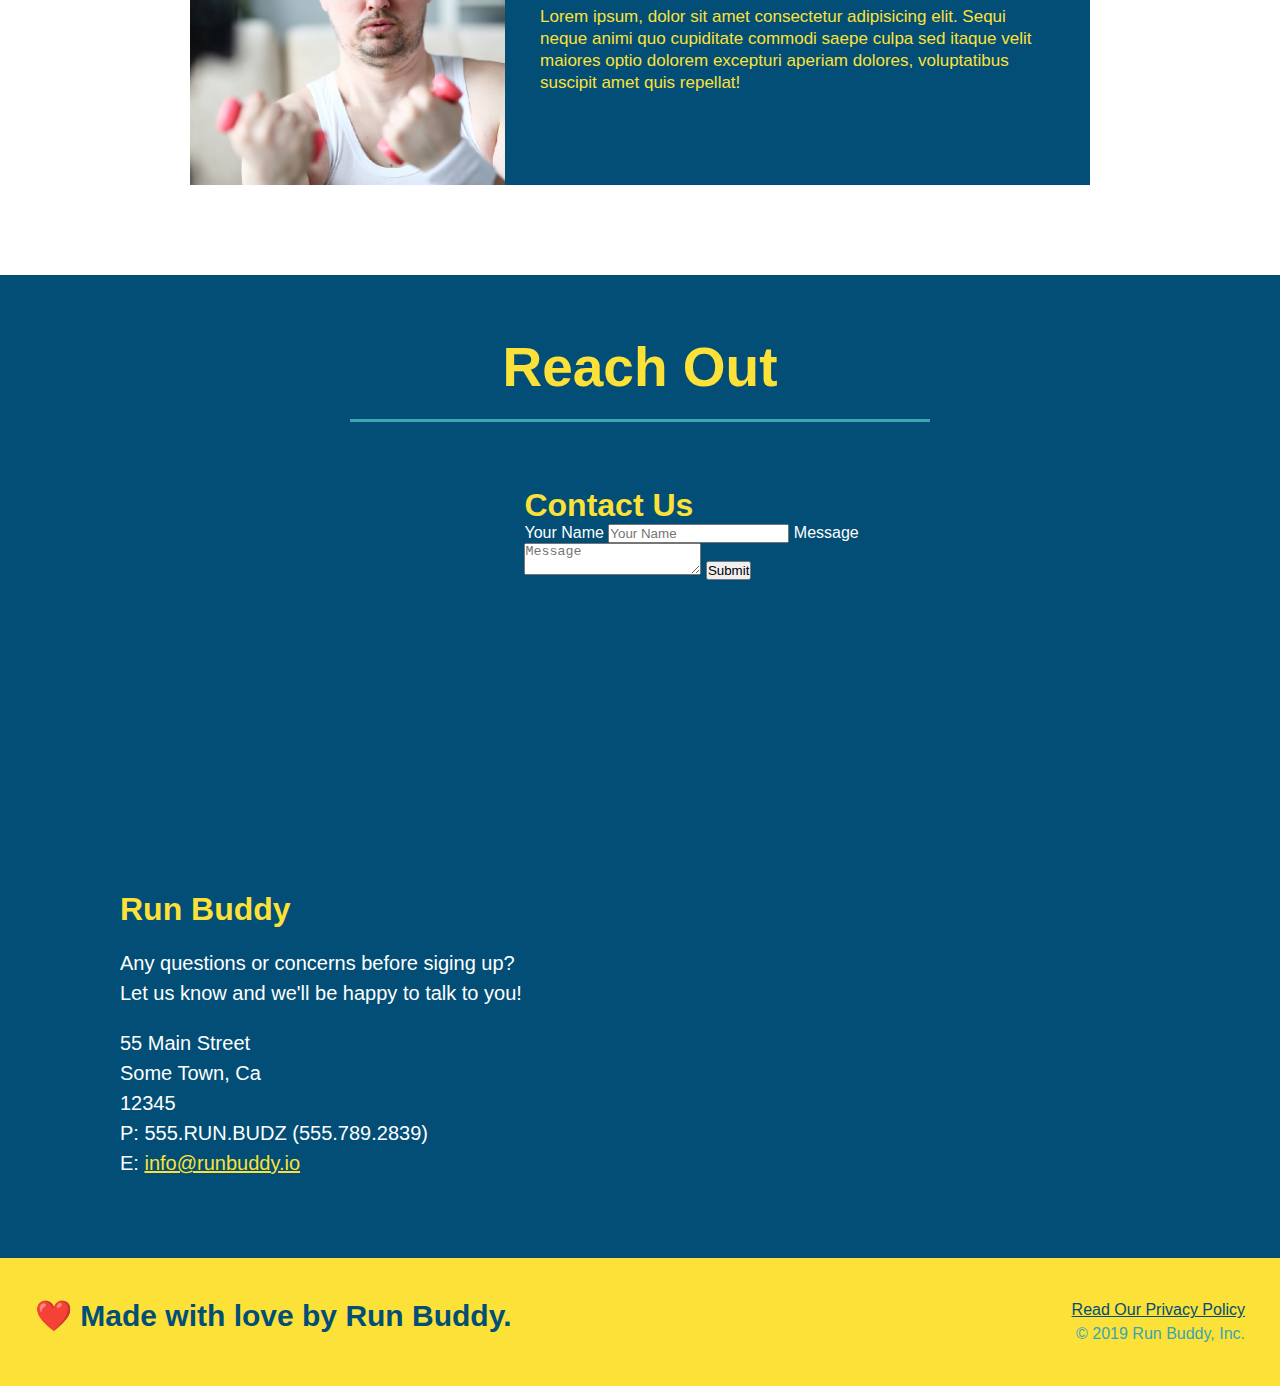
==== commit 152f0bea: "preparations for mobile compatability" ====
--- a/index.html
+++ b/index.html
@@ -74,7 +74,9 @@
 
         <!-- "What We Do" Section -->
         <section id="what-we-do" class="intro">
-            <h2 class="section-title primary-border">What We Do</h2>
+            <div class ="flex-row">
+                <h2 class="section-title primary-border">What We Do</h2>
+            </div>
             <p>
                 butcher selfies chambray shabby chic gentrify readymade yr Echo Park XOXO Tumblr normcore Banksy direct trade Blue Bottle chillwave you probably haven't heard of them single-origin coffee Vice fanny pack fixie Odd Future Austin fingerstache pickled twee synth Wes Anderson Thundercats viral bitters flannel meggings narwhal Marfa Schlitz sustainable Intelligentsia umami deep v craft
             </p>
@@ -82,8 +84,9 @@
 
         <!-- "What You Do" Section -->
         <section id="what-you-do" class="steps">
-            <h2 class="section-title secondary-border">What You Do</h2>
-
+            <div class="flex-row">
+                <h2 class="section-title secondary-border">What You Do</h2>
+            </div>
             <div>
                 <img src="./assets/images/step-1.svg" alt="" />
                 <h3>Step 1: <span>Fill Out the Form Above.</span></h3>
@@ -111,10 +114,11 @@
         
         <!-- "Meet the Trainers" Section-->
         <section id="your-trainers" class="trainers">
-            <h2 class="section-title primary-border">
-                Meet the Trainers
-            </h2>
-            
+            <div class="flex-row">
+                <h2 class="section-title primary-border">
+                    Meet the Trainers
+                </h2>
+            </div>
             <article class="trainer">
                 <img src="./assets/images/trainer-1.jpg" alt="Arron Stephens in his workout clothes, ready to pump iron" />
                 <div class="trainer-bio text-left">
@@ -161,6 +165,20 @@
                     allowfullscreen="" 
                     loading="lazy">
                 </iframe>
+
+                <div class="contact-form">
+                    <h3>Contact Us</h3>
+                    <form>
+                        <label for="contact-name">Your Name</label>
+                        <input type="text" id="contact-name" placeholder="Your Name" />
+
+                        <label for="contact-message">Message</label>
+                        <textarea id="contact-message" placeholder="Message"></textarea>
+
+                        <button type="submit">Submit</button>
+                    </form>
+                </div>
+
                 <div>
                     <h3>Run Buddy</h3>
                     <p>
--- a/assets/css/style.css
+++ b/assets/css/style.css
@@ -12,6 +12,9 @@
 header {
     padding: 20px 35px;
     background-color: #39a6b2;
+    display: flex;
+    justify-content: space-between;
+    flex-wrap: wrap;
 }
 
 header h1 {
@@ -19,7 +22,6 @@
     font-size: 36px;
     color: #fce138;
     margin: 0;
-    display: inline;
 }
 
 header a {
@@ -28,35 +30,39 @@
 }
 
 header nav {
-    float: right;
     margin: 7px 0;
 }
 
-header nav ul li {
-    display: inline;
+header nav ul {
+    display: flex;
+    flex-wrap: wrap;
+    justify-content: space-between;
+    align-items: center;
+    list-style: none;
 }
 
 header nav ul li a {
     margin: 0 30px;
     font-weight: lighter;
-    font-size: 22px;
+    font-size: 1.55vw;
 }
 
 footer {
     background: #fce138;
     width: 100%;
     padding: 40px 35px;
+    display: flex;
+    justify-content: space-between;
+    flex-wrap: wrap;
 }
 
 footer h2 {
-    display: inline;
     color: #024e76;
     font-size: 30px;
     margin: 0;
 }
 
 footer div {
-    float:right;
     line-height: 1.5;
     text-align: right;
 }
@@ -71,21 +77,35 @@
 
 .hero {
     background-image: url("../images/hero-bg.jpg");
-    height: 600px;
     background-size: cover;
     background-position: center;
-    position:relative;
+    display: flex;
+    justify-content: center;
+    flex-wrap: wrap;
+}
+
+.hero-cta {
+    width: 35%;
+    text-align: right;
+    margin: 3.5%;
+    color: #fff;
+    font-size: 18px;
+    line-height: 1.3;
+}
+
+.hero-cta h2 {
+    font-style: italic;
+    font-size: 55px;
+    color: #fce138;
 }
 
 .hero-form {
     color:#024e76;
     background-color:#fce138;
     padding: 20px;
-    width: 500px;
     border: solid 3px #024e76;
-    position:absolute;
-    bottom: 120px;
-    right: 140px;
+    width: 40%;
+    margin: 3.5%;
 }
 
 .hero-form h3 {
@@ -119,20 +139,16 @@
     border: none;
 }
 
-.intro {
-    text-align: center;
-}
-
 .intro p {
     line-height: 1.7;
     color: #39a6b2;
     width: 80%;
     font-size: 20px;
     margin: 0 auto;
+    text-align: center;
 }
 
 .steps {
-    text-align: center;
     background: #fce138;
 }
 
@@ -163,10 +179,11 @@
 .section-title {
     font-size: 55px;
     color: #024e76;
-    margin-bottom: 35px;
-    padding: 0 100px 20px 100px;
-    display: inline-block;
     border-bottom: 3px solid;
+    padding-bottom: 20px;
+    text-align: center;
+    margin: 0 auto 35px auto;
+    width: 50%
 }
 
 .primary-border {
@@ -178,7 +195,6 @@
 }
 
 .trainers {
-    text-align: center;
 }
 
 .trainer {
@@ -226,7 +242,6 @@
 
 .contact {
     background-color:#024e76;
-    text-align: center;
 }
 
 .contact h2 {
@@ -239,9 +254,30 @@
     vertical-align: top;
     margin: 30px 0 0 60px;
     color: white;
+    text-align: left;
 }
 
 .contact-info iframe {
     width: 400px;
     height: 400px;
+}
+
+.contact-info h3 {
+    color:#fce138;
+    font-size: 32px;
+}
+
+.contact-info p, .contact-info address {
+    margin: 20px 0;
+    font-size: 20px;
+    line-height: 1.5;
+    font-style: normal;
+}
+
+.contact-info a {
+    color: #fce138;
+}
+
+.flex-row {
+    display: flex;
 }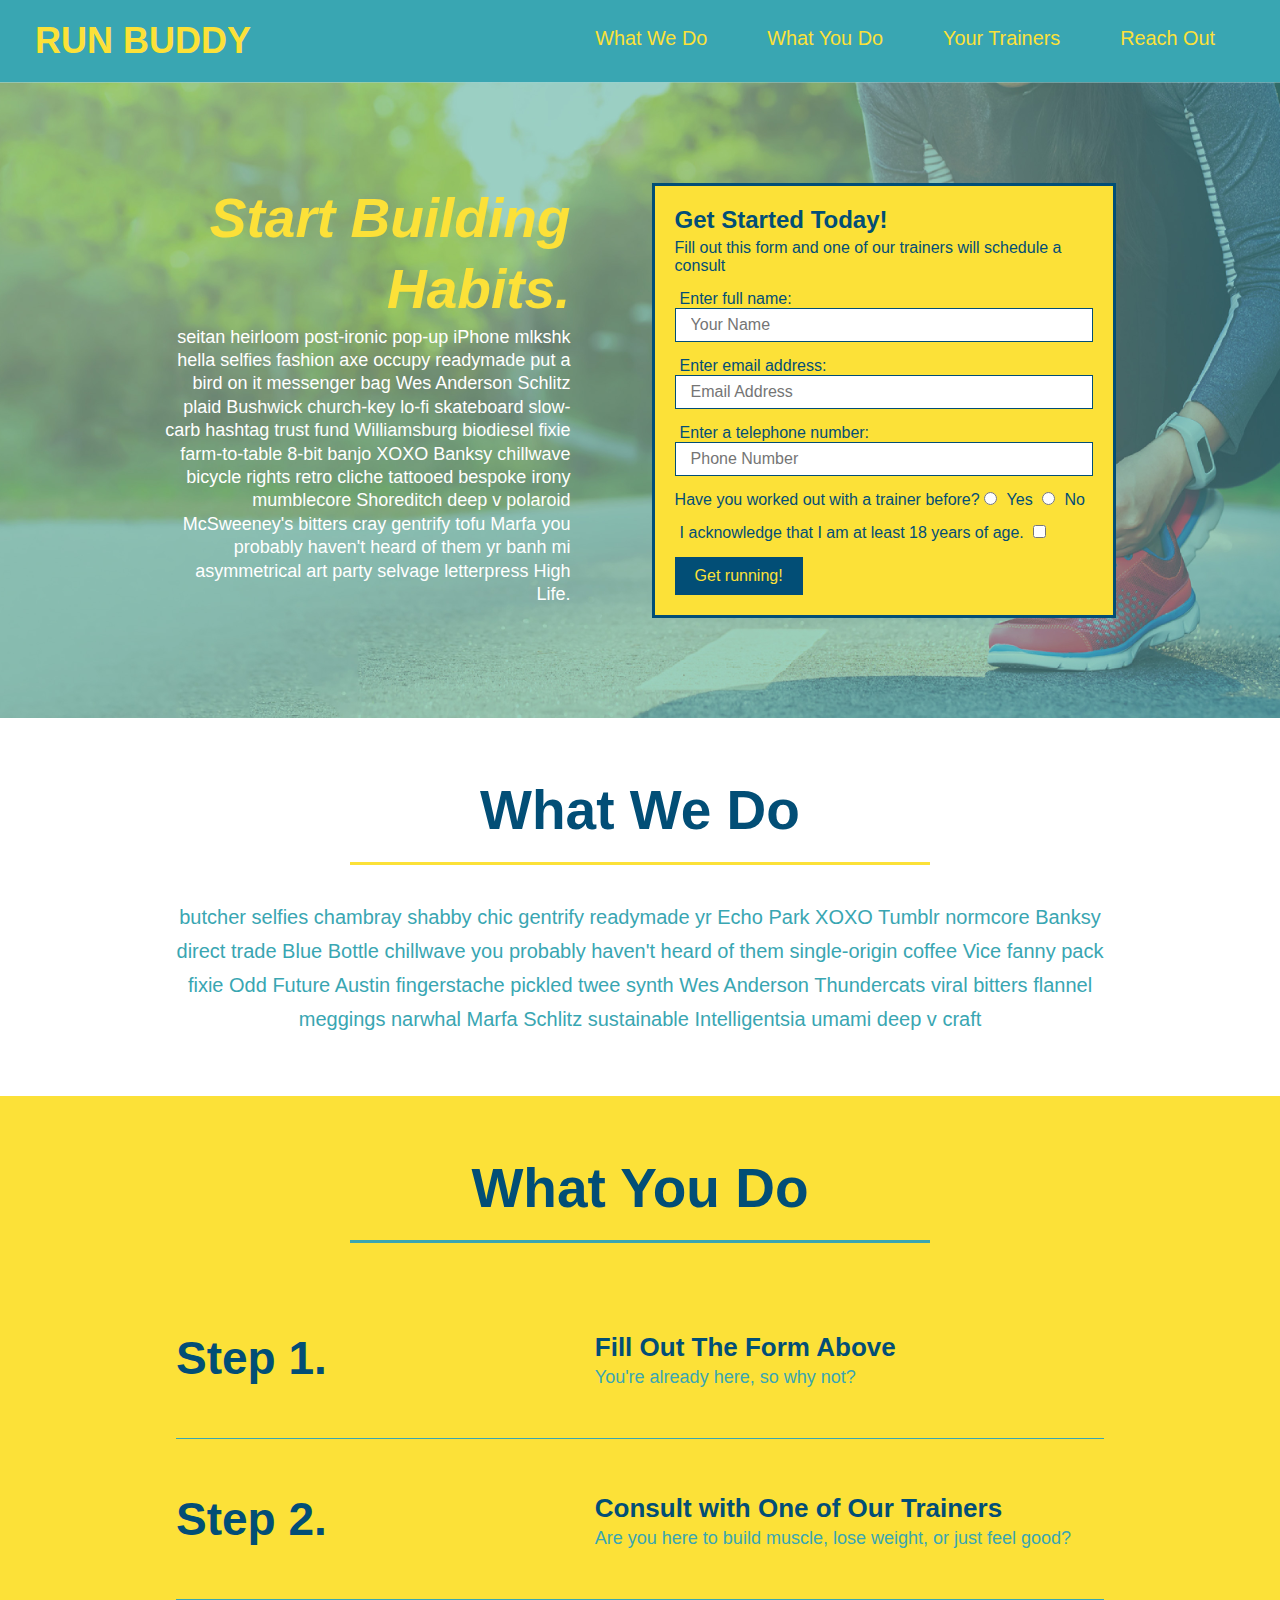
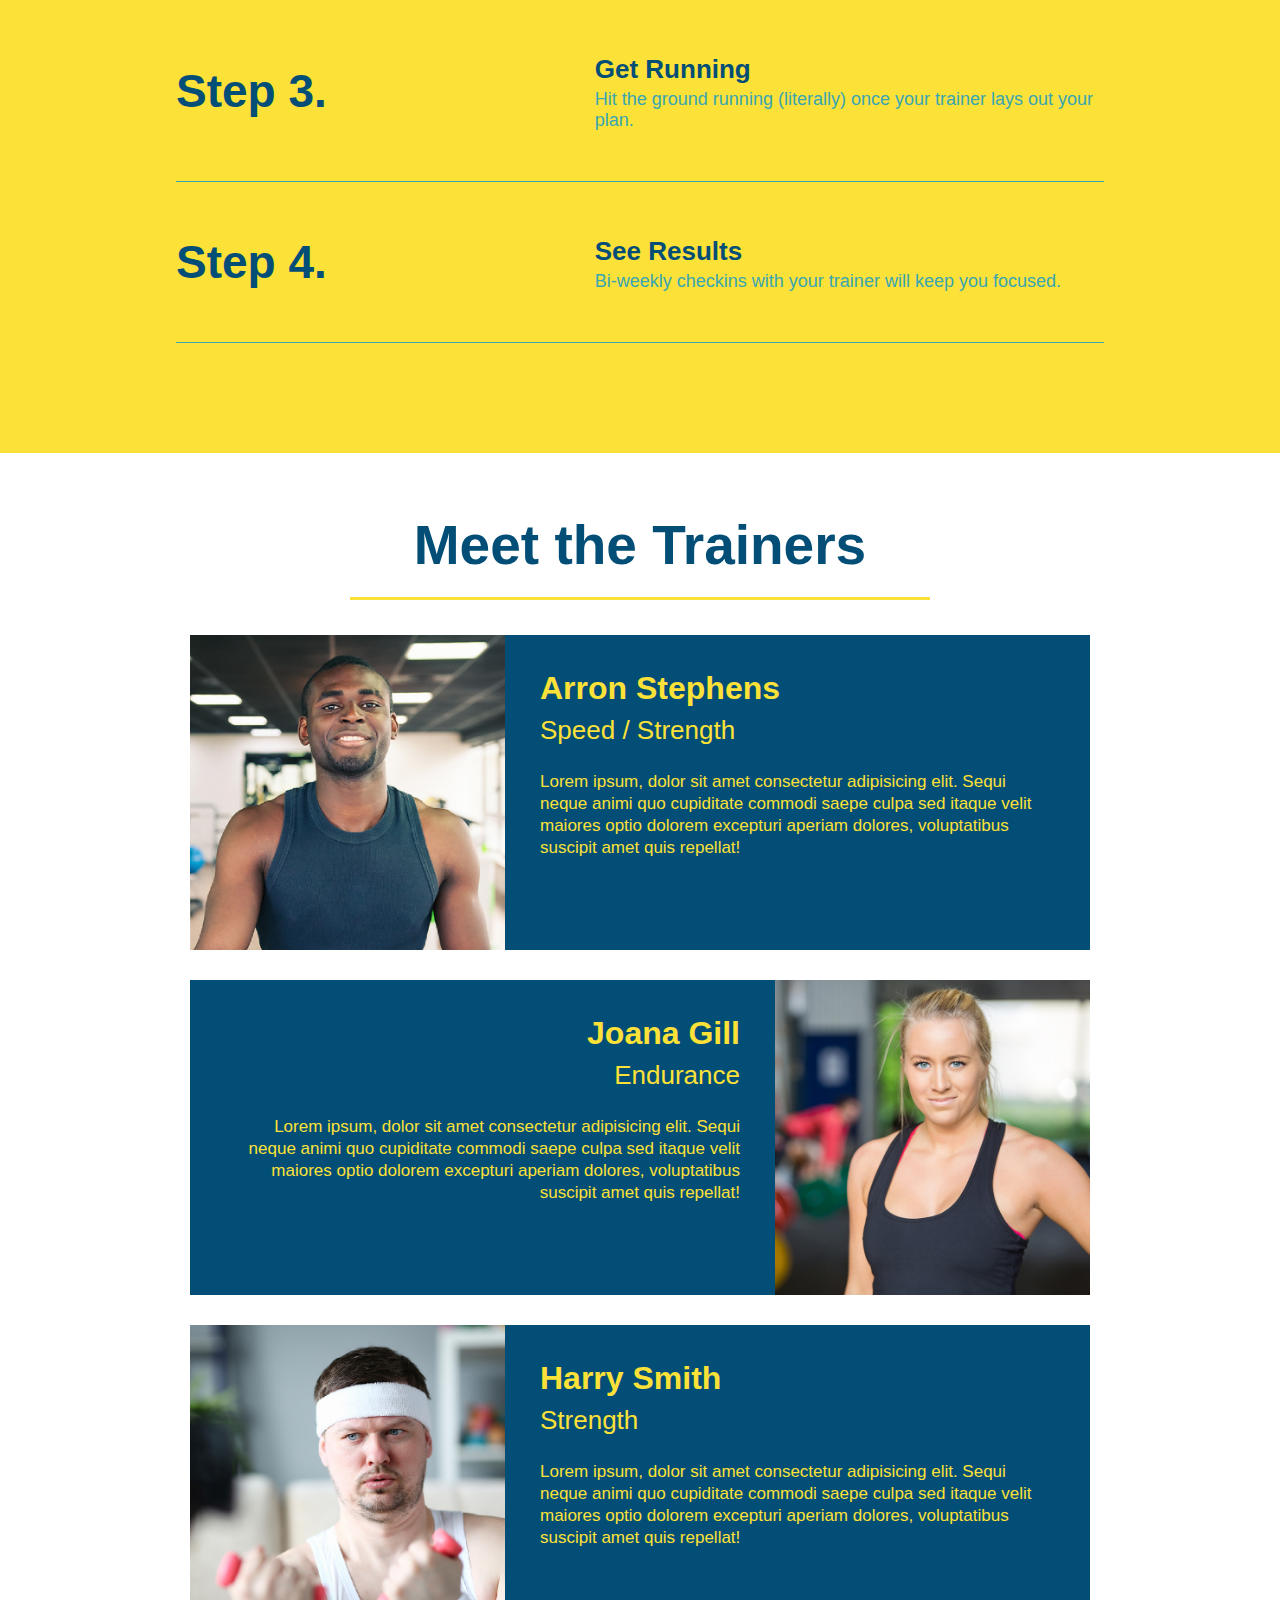
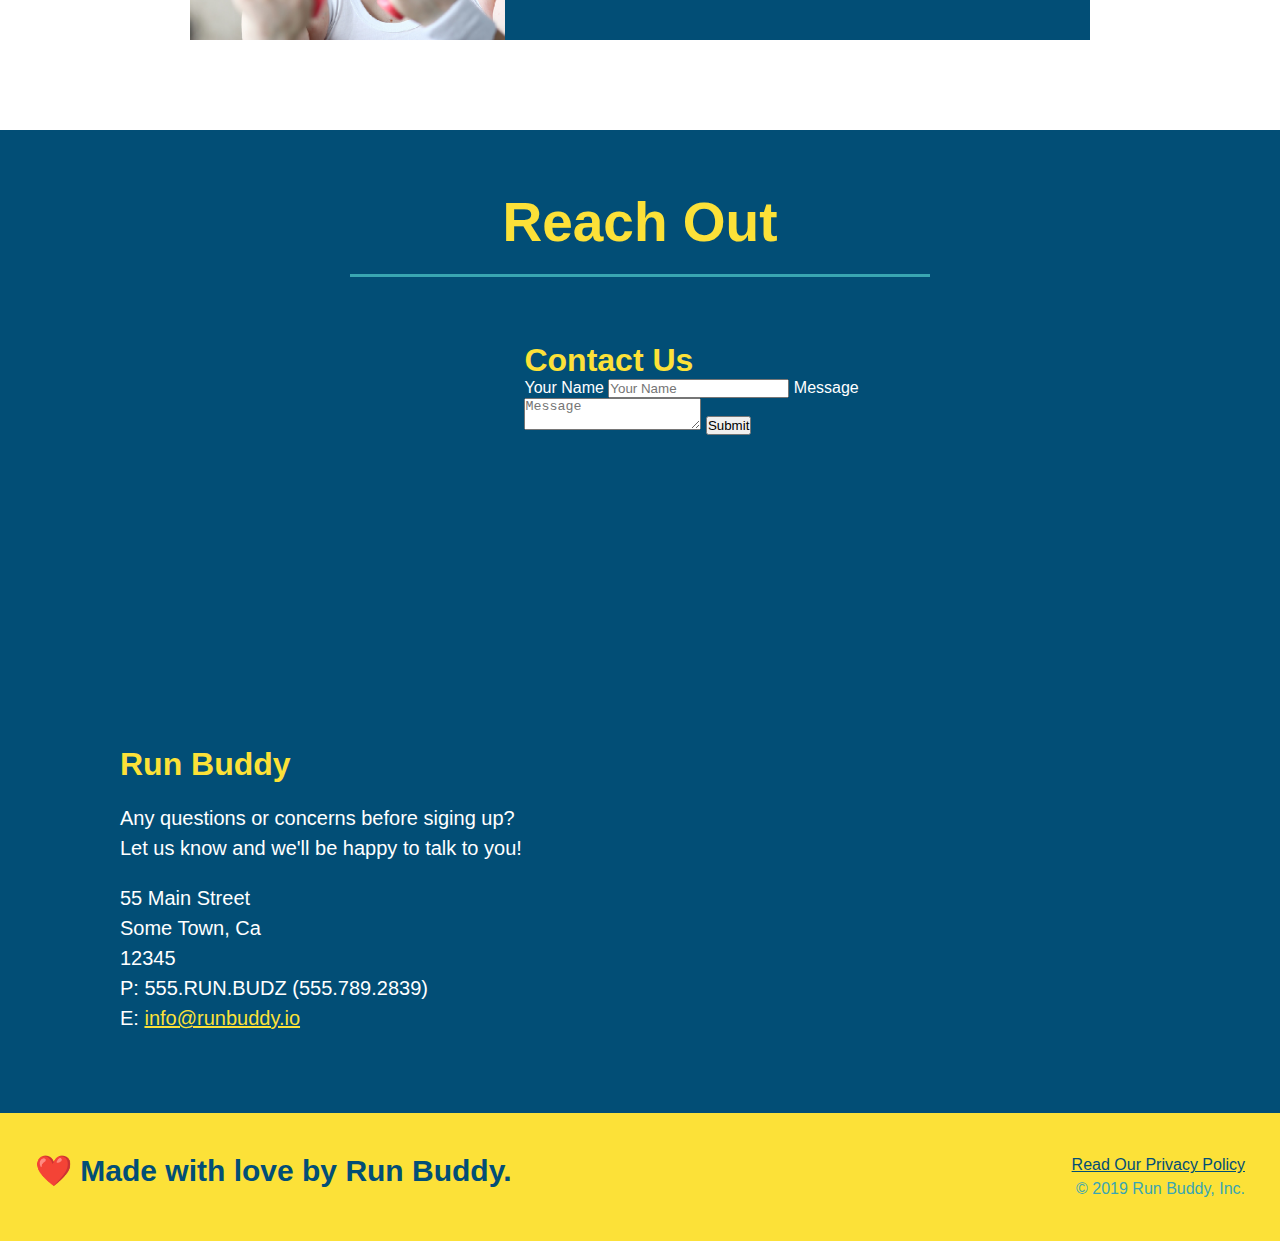
==== commit 89bbc15a: "flexbox html restructuring" ====
--- a/index.html
+++ b/index.html
@@ -77,9 +77,12 @@
             <div class ="flex-row">
                 <h2 class="section-title primary-border">What We Do</h2>
             </div>
-            <p>
-                butcher selfies chambray shabby chic gentrify readymade yr Echo Park XOXO Tumblr normcore Banksy direct trade Blue Bottle chillwave you probably haven't heard of them single-origin coffee Vice fanny pack fixie Odd Future Austin fingerstache pickled twee synth Wes Anderson Thundercats viral bitters flannel meggings narwhal Marfa Schlitz sustainable Intelligentsia umami deep v craft
-            </p>
+
+            <div class="flex-row">
+                <p>
+                    butcher selfies chambray shabby chic gentrify readymade yr Echo Park XOXO Tumblr normcore Banksy direct trade Blue Bottle chillwave you probably haven't heard of them single-origin coffee Vice fanny pack fixie Odd Future Austin fingerstache pickled twee synth Wes Anderson Thundercats viral bitters flannel meggings narwhal Marfa Schlitz sustainable Intelligentsia umami deep v craft
+                </p>
+            </div>
         </section>
 
         <!-- "What You Do" Section -->
@@ -87,28 +90,60 @@
             <div class="flex-row">
                 <h2 class="section-title secondary-border">What You Do</h2>
             </div>
-            <div>
-                <img src="./assets/images/step-1.svg" alt="" />
-                <h3>Step 1: <span>Fill Out the Form Above.</span></h3>
-                <p>You're already here, so why not?</p>
-            </div>
-
-            <div>
-                <img src="./assets/images/step-2.svg" alt="" />
-                <h3>Step 2: <span>Consult with One of Our Trainers.</span></h3>
-                <p>Are you here to build muscle, lose weight, or just feel good?</p>
-            </div>
-
-            <div>
-                <img src="./assets/images/step-3.svg" alt="" />
-                <h3>Step 3: <span>Get Running.</span></h3>
-                <p>Hit the ground running (literally) once your trainer lays out your plan.</p>
-            </div>
-
-            <div>
-                <img src="./assets/images/step-4.svg" alt="" />
-                <h3>Step 4: <span>See Results.</span></h3>
-                <p>Bi-weekly checkins with your trainer will keep you focused</p>
+            <div class="step">
+                <h3>Step 1.</h3>
+                <div class="step-info">
+                    <div class="step-img">
+                        <img src="./assets/images/step-1.svg" alt="" />
+                    </div>
+
+                    <div class="step-text">
+                        <h4>Fill Out The Form Above</h4>
+                        <p>You're already here, so why not?</p>
+                    </div>
+                </div>
+            </div>
+
+            <div class="step">
+                <h3>Step 2.</h3>
+                <div class="step-info">
+                    <div class="step-img">
+                        <img src="./assets/images/step-2.svg" alt="" />
+                    </div>
+                    
+                    <div class="step-text">
+                        <h4>Consult with One of Our Trainers</h4>
+                        <p>Are you here to build muscle, lose weight, or just feel good?</p>
+                    </div>
+                </div>
+            </div>
+
+            <div class="step">
+                <h3>Step 3.</h3>
+                <div class="step-info">
+                    <div class="step-img">
+                        <img src="./assets/images/step-3.svg" alt="" />
+                    </div>
+                    
+                    <div class="step-text">
+                        <h4>Get Running</h4>
+                        <p>Hit the ground running (literally) once your trainer lays out your plan.</p>
+                    </div>
+                </div>
+            </div>
+
+            <div class="step">
+                <h3>Step 4.</h3>
+                <div class="step-info">
+                    <div class="step-img">
+                        <img src="./assets/images/step-4.svg" alt="" />
+                    </div>
+                    
+                    <div class="step-text">
+                        <h4>See Results</h4>
+                        <p>Bi-weekly checkins with your trainer will keep you focused.</p>
+                    </div>
+                </div>
             </div>
         </section>
         
@@ -119,6 +154,7 @@
                     Meet the Trainers
                 </h2>
             </div>
+
             <article class="trainer">
                 <img src="./assets/images/trainer-1.jpg" alt="Arron Stephens in his workout clothes, ready to pump iron" />
                 <div class="trainer-bio text-left">
@@ -158,7 +194,10 @@
         
         <!-- "Reach Out" Section -->
         <section id="reach-out" class="contact">
-            <h2 class="section-title secondary-border">Reach Out</h2>
+            <div class="flex-row">
+                <h2 class="section-title secondary-border">Reach Out</h2>
+            </div>
+
             <div class="contact-info">
                 <iframe src="https://www.google.com/maps/embed?pb=!1m18!1m12!1m3!1d3034.4129300152576!2d-111.99583468353102!3d40.48825105920812!2m3!1f0!2f0!3f0!3m2!1i1024!2i768!4f13.1!3m3!1m2!1s0x8752847b7f483639%3A0x7e7908089efef3cc!2s14497%20S%20Ronan%20Ln%2C%20Bluffdale%2C%20UT%2084065!5e0!3m2!1sen!2sus!4v1619063313846!5m2!1sen!2sus" 
                     style="border:0;" 
--- a/assets/css/style.css
+++ b/assets/css/style.css
@@ -152,28 +152,52 @@
     background: #fce138;
 }
 
-.steps div {
-    margin-bottom: 80px;
-}
-
-.steps img {
-    width: 15%;
-    margin: 10px 0;
-}
-
-.steps h3 {
+.step {
+    margin: 50px auto;
+    padding-bottom: 50px;
+    width: 80%;
+    border-bottom: 1px solid #39a6b2;
+    display: flex;
+    flex-wrap: wrap;
+    align-items: center;
+    justify-content: space-between;
+}
+
+.step h3 {
     color: #024e76;
     font-size: 46px;
-    margin-top: 10px;
-}
-
-.steps p {
+    flex: 1 30%;
+}
+
+.step-info {
+    flex: 2 70%;
+    display: flex;
+    flex-wrap: wrap;
+    align-items: center;
+}
+
+.step-img {
+    flex: 1 12%;
+    margin-right: 20px;
+}
+
+.step-img img {
+    max-width: 100%;
+}
+
+.step-text {
+    flex: 12;
+}
+
+.step-text p {
     color: #39a6b2;
-    font-size: 23px;
-}
-
-.steps span {
-    font-size: 38px;
+    font-size: 18px;
+}
+
+.step-text h4 {
+    font-size: 26px;
+    line-height: 1.5;
+    color: #024e76;
 }
 
 .section-title {
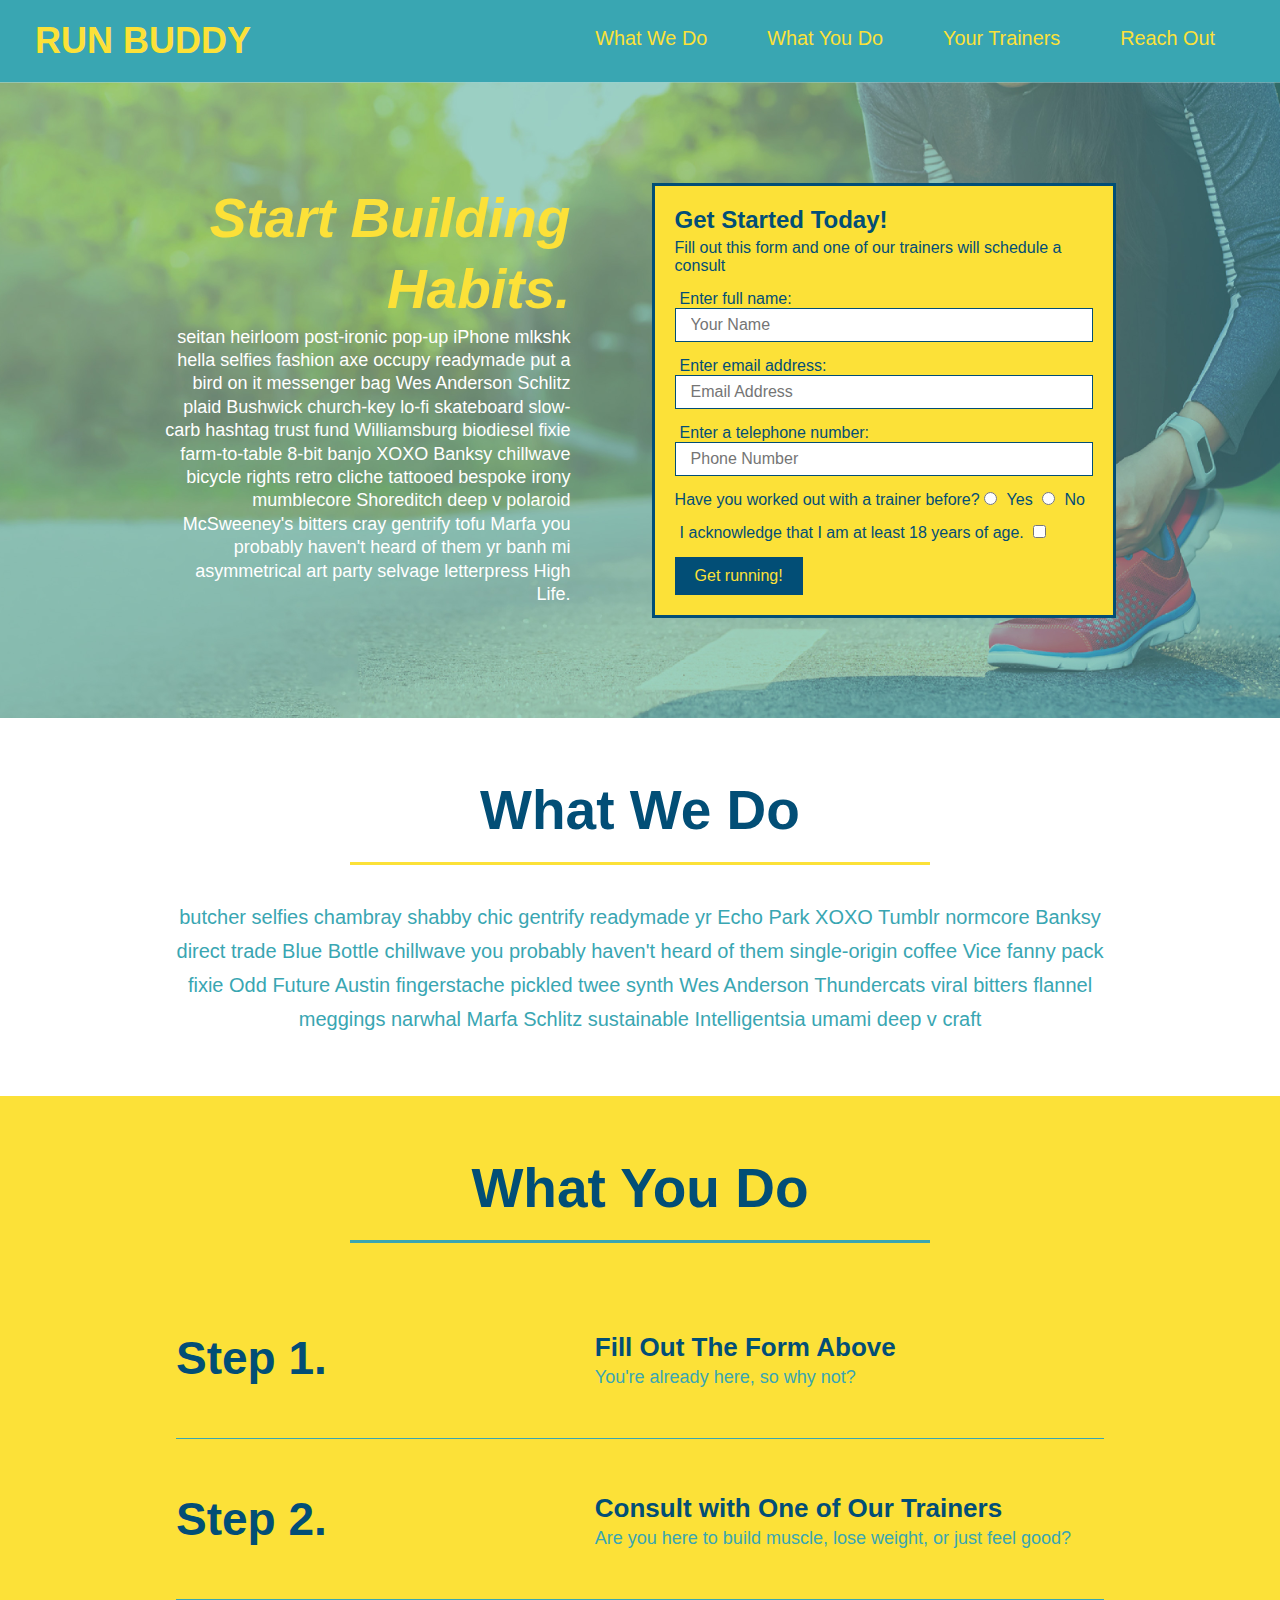
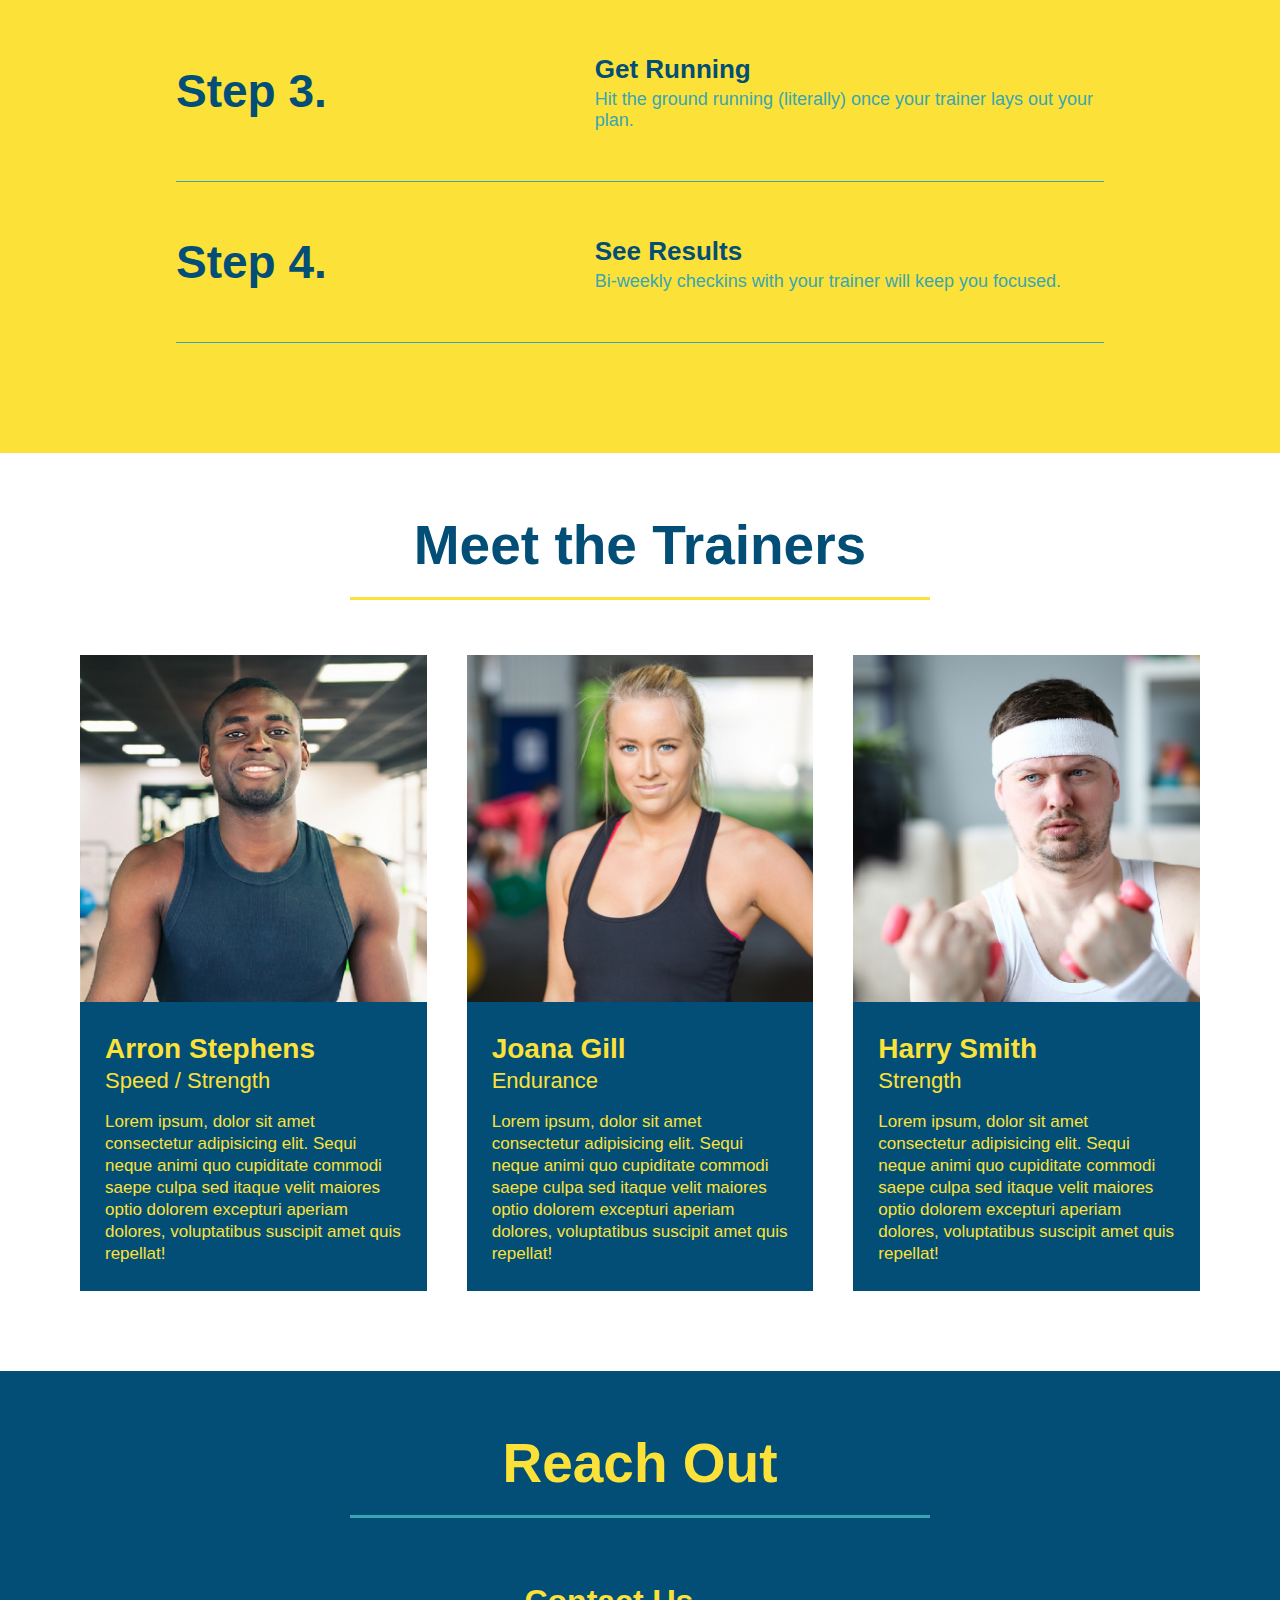
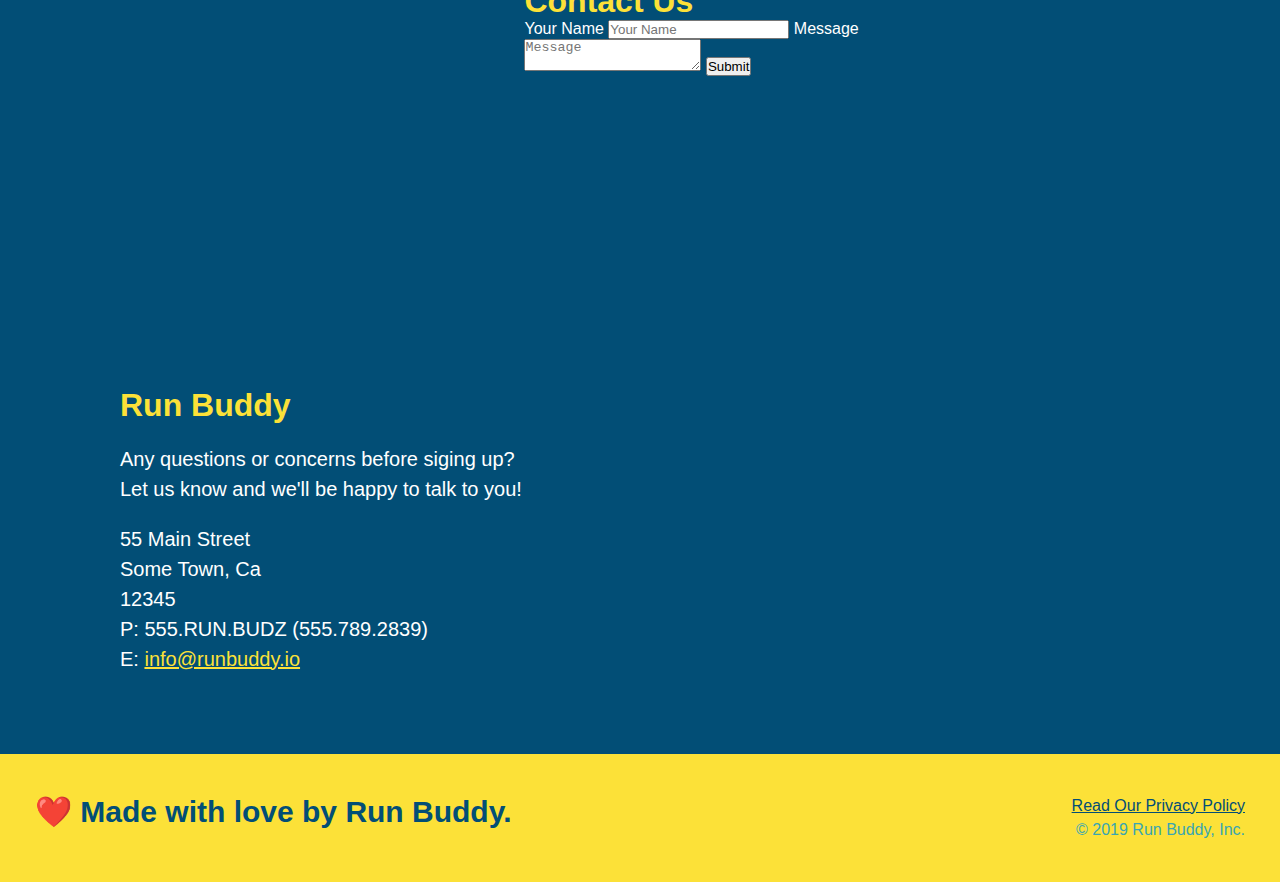
==== commit 2a2c4d06: "add flexbox to the trainers section" ====
--- a/index.html
+++ b/index.html
@@ -148,48 +148,50 @@
         </section>
         
         <!-- "Meet the Trainers" Section-->
-        <section id="your-trainers" class="trainers">
+        <section id="your-trainers">
             <div class="flex-row">
                 <h2 class="section-title primary-border">
                     Meet the Trainers
                 </h2>
             </div>
 
-            <article class="trainer">
-                <img src="./assets/images/trainer-1.jpg" alt="Arron Stephens in his workout clothes, ready to pump iron" />
-                <div class="trainer-bio text-left">
-                    <h3>Arron Stephens</h3>
-                    <h4>Speed / Strength</h4>
-                    <p>
-                        Lorem ipsum, dolor sit amet consectetur adipisicing elit. Sequi neque animi quo cupiditate commodi saepe culpa sed
-                        itaque velit maiores optio dolorem excepturi aperiam dolores, voluptatibus suscipit amet quis repellat!
-                    </p>
-                </div>
-            </article>
-
-            <article class="trainer">
-                <div class="trainer-bio text-right">
-                    <h3>Joana Gill</h3>
-                    <h4>Endurance</h4>
-                    <p>
-                        Lorem ipsum, dolor sit amet consectetur adipisicing elit. Sequi neque animi quo cupiditate commodi saepe culpa sed
-                        itaque velit maiores optio dolorem excepturi aperiam dolores, voluptatibus suscipit amet quis repellat!
-                    </p>
-                </div>
-                <img src="./assets/images/trainer-2.jpg" alt="Joanna Gill cooling off after a workout" />
-            </article>
-
-            <article class="trainer">
-                <img src="./assets/images/trainer-3.jpg" alt="Harry Smith wearing a headband and lifting comically small pink weights" />
-                <div class="trainer-bio text-left">
-                    <h3>Harry Smith</h3>
-                    <h4>Strength</h4>
-                    <p>
-                        Lorem ipsum, dolor sit amet consectetur adipisicing elit. Sequi neque animi quo cupiditate commodi saepe culpa sed
-                        itaque velit maiores optio dolorem excepturi aperiam dolores, voluptatibus suscipit amet quis repellat!
-                    </p>
-                </div>
-            </article>
+            <div class="trainers">
+                <article class="trainer">
+                    <img src="./assets/images/trainer-1.jpg" alt="Arron Stephens in his workout clothes, ready to pump iron" />
+                    <div class="trainer-bio">
+                        <h3 class="trainer-name">Arron Stephens</h3>
+                        <h4 class="trainer-role">Speed / Strength</h4>
+                        <p>
+                            Lorem ipsum, dolor sit amet consectetur adipisicing elit. Sequi neque animi quo cupiditate commodi saepe culpa sed
+                            itaque velit maiores optio dolorem excepturi aperiam dolores, voluptatibus suscipit amet quis repellat!
+                        </p>
+                    </div>
+                </article>
+
+                <article class="trainer">
+                    <img src="./assets/images/trainer-2.jpg" alt="Joanna Gill cooling off after a workout" />
+                    <div class="trainer-bio">
+                        <h3 class="trainer-name">Joana Gill</h3>
+                        <h4 class="trainer-role">Endurance</h4>
+                        <p>
+                            Lorem ipsum, dolor sit amet consectetur adipisicing elit. Sequi neque animi quo cupiditate commodi saepe culpa sed
+                            itaque velit maiores optio dolorem excepturi aperiam dolores, voluptatibus suscipit amet quis repellat!
+                        </p>
+                    </div>
+                </article>
+
+                <article class="trainer">
+                    <img src="./assets/images/trainer-3.jpg" alt="Harry Smith wearing a headband and lifting comically small pink weights" />
+                    <div class="trainer-bio">
+                        <h3 class="trainer-name">Harry Smith</h3>
+                        <h4 class="trainer-role">Strength</h4>
+                        <p>
+                            Lorem ipsum, dolor sit amet consectetur adipisicing elit. Sequi neque animi quo cupiditate commodi saepe culpa sed
+                            itaque velit maiores optio dolorem excepturi aperiam dolores, voluptatibus suscipit amet quis repellat!
+                        </p>
+                    </div>
+                </article>
+            </div>
         </section>
         
         <!-- "Reach Out" Section -->
--- a/assets/css/style.css
+++ b/assets/css/style.css
@@ -219,41 +219,41 @@
 }
 
 .trainers {
+    width: 100%;
+    margin: 0 auto;
+    display: flex;
+    flex-wrap: wrap;
+    justify-content: space-around;
 }
 
 .trainer {
-    width: 900px;
-    margin: 0 auto 30px auto;
+    margin: 20px;
     background: #024e76;
     color: #fce138;
-    overflow: auto;
+    flex: 1;
 }
 
 .trainer img {
-    width: 35%;
-    float: left;
+    width: 100%;
 }
 
 .trainer-bio {
-    padding: 35px;
-    float: left;
-    width: 65%;
+    padding: 25px;
+    line-height: 1.3;
 }
 
 .trainer-bio h3 {
-    font-size: 32px;
-    margin-bottom: 8px;
+    font-size: 28px;
 }
 
 .trainer-bio h4 {
     font-weight: lighter;
-    font-size: 26px;
-    margin-bottom: 25px;
+    font-size: 22px;
+    margin-bottom: 15px;
 }
 
 .trainer-bio p {
     font-size: 17px;
-    line-height: 1.3;
 }
 
 .text-left {
